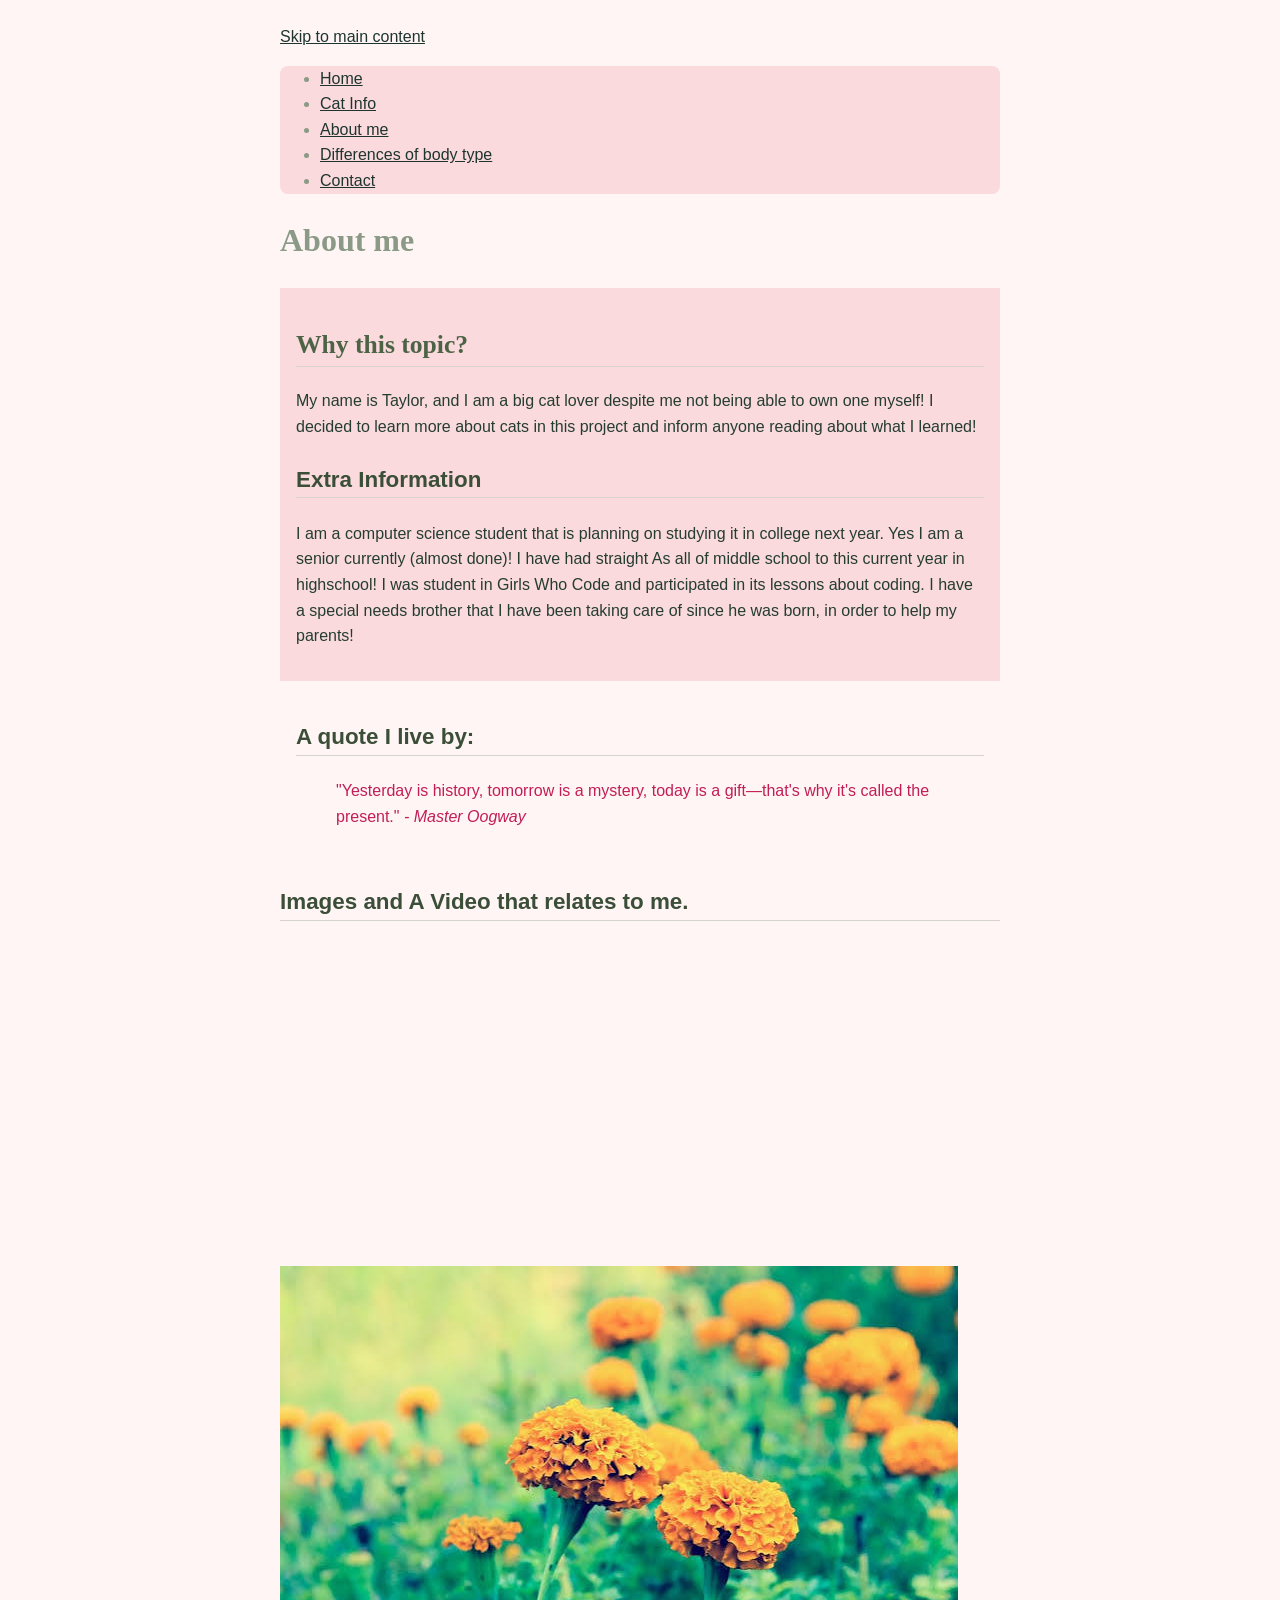
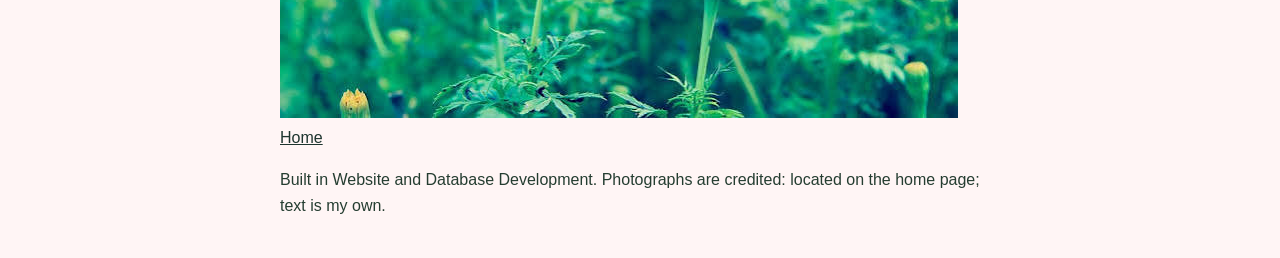
==== about.html @ 0e4df781 "U2 L01 - Build (Weeks)" ====
<!DOCTYPE html>
<html lang="en">

<head>
    <meta charset="UTF-8">
    <meta name="viewport" content="width=device-width, inital-scale=1.0">
    <meta name="description" content="Information about me, the creator.">
    <title>About me</title>
    <link rel="icon" href="images/favicon.png">
    <link rel="stylesheet" href="style.css">

</head>


<body>

    <a class="skip-link" href="#why">Skip to main content</a>
    <header>
        <section class="navLinks">
            <nav>
                <ul>
                    <li><a href="index.html">Home</a></li>
                    <li><a href="catsInfo.html">Cat Info</a></li>
                    <li><a href="about.html">About me</a></li>
                    <li><a href="body-type.html">Differences of body type</a></li>
                    <li><a href="contact.html">Contact</a></li>
                </ul>
            </nav>
        </section>
        <h1>About me</h1>
    </header>
    <main>


        <section id="mainInfo">
            <h2>Why this topic?</h2>
            <p>My name is Taylor, and I am a big cat lover despite me not being able to own one myself! I decided to
                learn
                more
                about cats in this project and inform anyone reading about what I learned!</p>

            <h3>Extra Information</h3>
            <p>I am a computer science student that is planning on studying it in college next year. Yes I am a senior
                currently
                (almost done)! I have had straight As all of middle school to this current year in highschool! I was
                student
                in
                Girls Who Code and participated in its lessons about coding. I have a special needs brother that I have
                been
                taking care of since he was born, in order to help my parents!</p>
        </section>

        <section id="quote">

            <h3>A quote I live by:</h3>
            <blockquote>
                "Yesterday is history, tomorrow is a mystery, today is a gift—that's why it's called the present."
                <cite>- Master Oogway</cite>
            </blockquote>

        </section>


        <section id="images">
            <h3>Images and A Video that relates to me.</h3>
            <iframe width="560" height="315"
                src="https://www.youtube.com/embed/IXh0sD2qWAU?si=nwXRdmLGziB3af51&amp;start=1"
                title="YouTube video player" frameborder="0"
                allow="accelerometer; autoplay; clipboard-write; encrypted-media; gyroscope; picture-in-picture; web-share"
                referrerpolicy="strict-origin-when-cross-origin" allowfullscreen></iframe>
            <img src="images/a-bunch-of-yellow-flowers-in-a-field.jpg" alt="A bunch of yellow flowers in a field.">
            <br>
        </section>
        <a href="index.html">Home</a>

    </main>
    <footer>

        <p>Built in Website and Database Development. Photographs are credited: located on the home page; text is my
            own.
        </p>


    </footer>

</body>

</html>
---- style.css ----
/* ============================================================
   U2 L1 — the first stylesheet.
   ONE file. Every page links to it. Change a rule here and all
   four pages change at once — that is the whole argument for an
   EXTERNAL stylesheet over writing style="" on every element.
   ============================================================ */

/* --- element selector: every <body> on the site --- */

body {
    font-family: Quicksand, "Nunito", "Segoe UI", sans-serif;
    line-height: 1.6;
    color: #253D31;
    background-color: #FFF5F5;
    margin: 0 auto;
    max-width: 45rem;
    padding: 1.5rem;

}

h1 {
    font-size: 2rem;
    color: #8A9A86;
    font-family: "Cormorant Garamond", Garamond, "Times New Roman", serif;
    line-height: 1.6;

}

h2 {
    font-size: 1.6rem;
    color: #4D6346;
    border-bottom: 1px solid #d6d3cc;
    font-family: "Cormorant Garamond", Garamond, "Times New Roman", serif;
    line-height: 1.6;

}

h3 {
    font-size: 1.4rem;
    color: #3B4E38;
    border-bottom: 1px solid #d6d3cc;
    line-height: 1.6;
    font-family: Quicksand, "Nunito", "Segoe UI", sans-serif;

}

/* --- CLASS selector. The dot means "any element with class=intro".
       We put class="intro" on that div back in L8, for exactly this. --- */
.intro {
    background-color: #F0C2C9;
    padding: 1rem;

}

/* --- another class, already on the page since L8 --- */
.warning {
    color: #b3261e;
    font-weight: bold;
}

.navLinks {
    background-color: #FADADD;
    color: #8A9A86;
    border-radius: 8px;

}

.listTitle {
    color: #964B61;
}

#mainInfo {

    background-color: #FADADD;
    padding: 1rem;

}

#tableInfo {
    background-color: #F0C2C9;
    padding: 1rem;

}

#quote {
    padding: 1rem;
    color: #C21E56;
}

#contentList {
    padding: 1rem;
    color: #D0527A;
}

a {
    color: #1E352F;
}

dt {
    color: #A3485E;
    font-weight: bold;
}
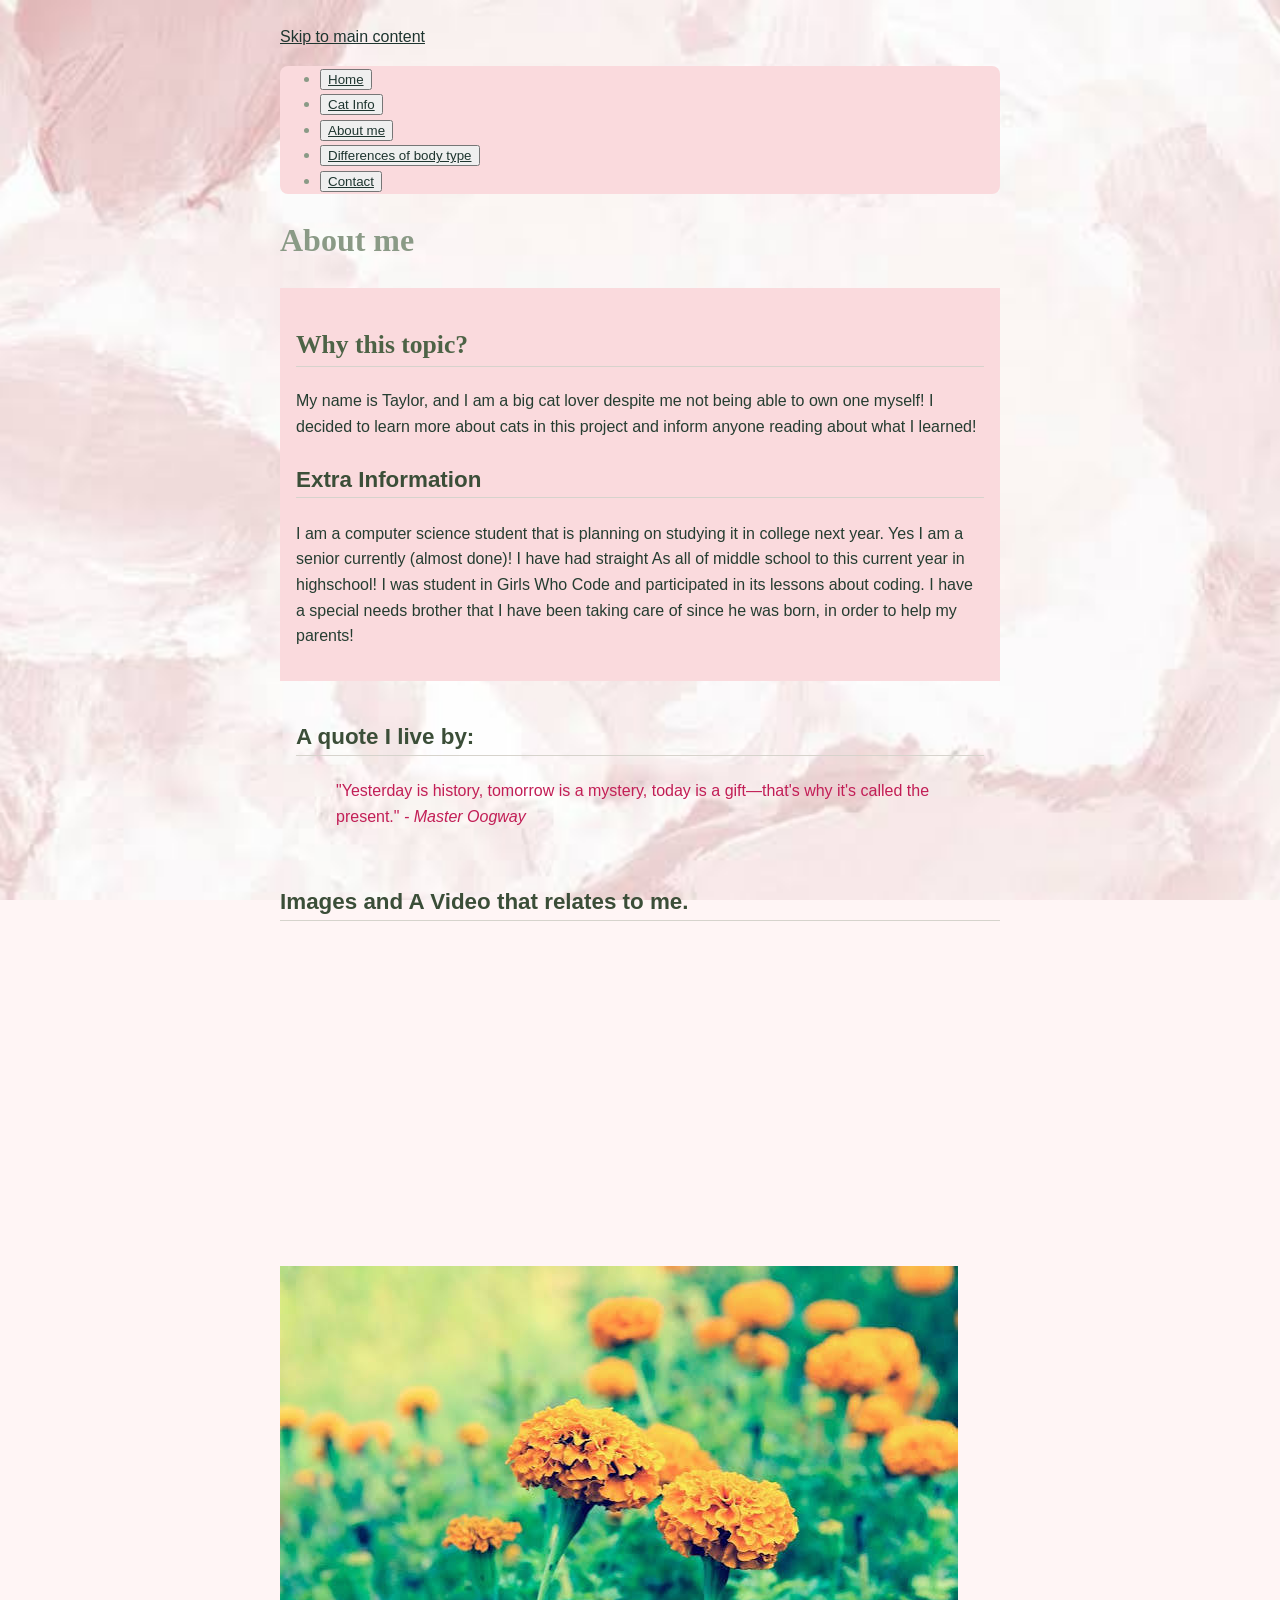
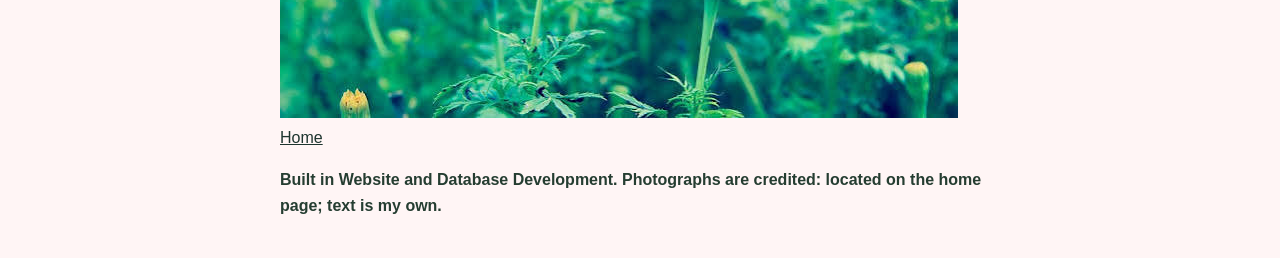
==== commit 4ede0c9e: "U2 L02 Weeks" ====
--- a/about.html
+++ b/about.html
@@ -19,11 +19,12 @@
         <section class="navLinks">
             <nav>
                 <ul>
-                    <li><a href="index.html">Home</a></li>
-                    <li><a href="catsInfo.html">Cat Info</a></li>
-                    <li><a href="about.html">About me</a></li>
-                    <li><a href="body-type.html">Differences of body type</a></li>
-                    <li><a href="contact.html">Contact</a></li>
+                   <li><button type="index"><a href="index.html">Home</a></button></li>
+                    <li><button type="catInfo"><a href="catsInfo.html">Cat Info</a></button></li>
+                    <li><button type="aboutMe"><a href="about.html">About me</a></button></li>
+                    <li><button type="difBody"><a href="body-type.html">Differences of body type</a></button></li>
+                    <li><button type="contact"><a href="contact.html">Contact</a></button></li>
+                    
                 </ul>
             </nav>
         </section>
--- a/style.css
+++ b/style.css
@@ -7,11 +7,21 @@
 
 /* --- element selector: every <body> on the site --- */
 
+
+/* Palette */
+:root{
+    --dark: #F0C2C9; /* intros + extra info like tables*/
+    --light: #FADADD; /* main sections, nav links, credits */
+    --background: #FFF5F5; 
+
+
+}
+
 body {
     font-family: Quicksand, "Nunito", "Segoe UI", sans-serif;
     line-height: 1.6;
     color: #253D31;
-    background-color: #FFF5F5;
+    background-color: var(--background);
     margin: 0 auto;
     max-width: 45rem;
     padding: 1.5rem;
@@ -47,7 +57,7 @@
 /* --- CLASS selector. The dot means "any element with class=intro".
        We put class="intro" on that div back in L8, for exactly this. --- */
 .intro {
-    background-color: #F0C2C9;
+    background-color: var(--dark);
     padding: 1rem;
 
 }
@@ -59,7 +69,7 @@
 }
 
 .navLinks {
-    background-color: #FADADD;
+    background-color: var(--light);
     color: #8A9A86;
     border-radius: 8px;
 
@@ -71,15 +81,18 @@
 
 #mainInfo {
 
-    background-color: #FADADD;
+    background-color: var(--light);
     padding: 1rem;
 
 }
 
 #tableInfo {
-    background-color: #F0C2C9;
+    background-color: var(--dark);
     padding: 1rem;
 
+}
+#credits{
+background-color: var(--light);
 }
 
 #quote {
@@ -99,4 +112,17 @@
 dt {
     color: #A3485E;
     font-weight: bold;
+}
+
+body {
+    background-color : var(--background);
+    background-image: url(images/pink\ white.jpg);
+    background-repeat: no-repeat;
+    background-position: center top;
+    background-size: cover;
+    background-attachment:fixed;
+}
+
+footer {
+    font-weight: bolder;
 }
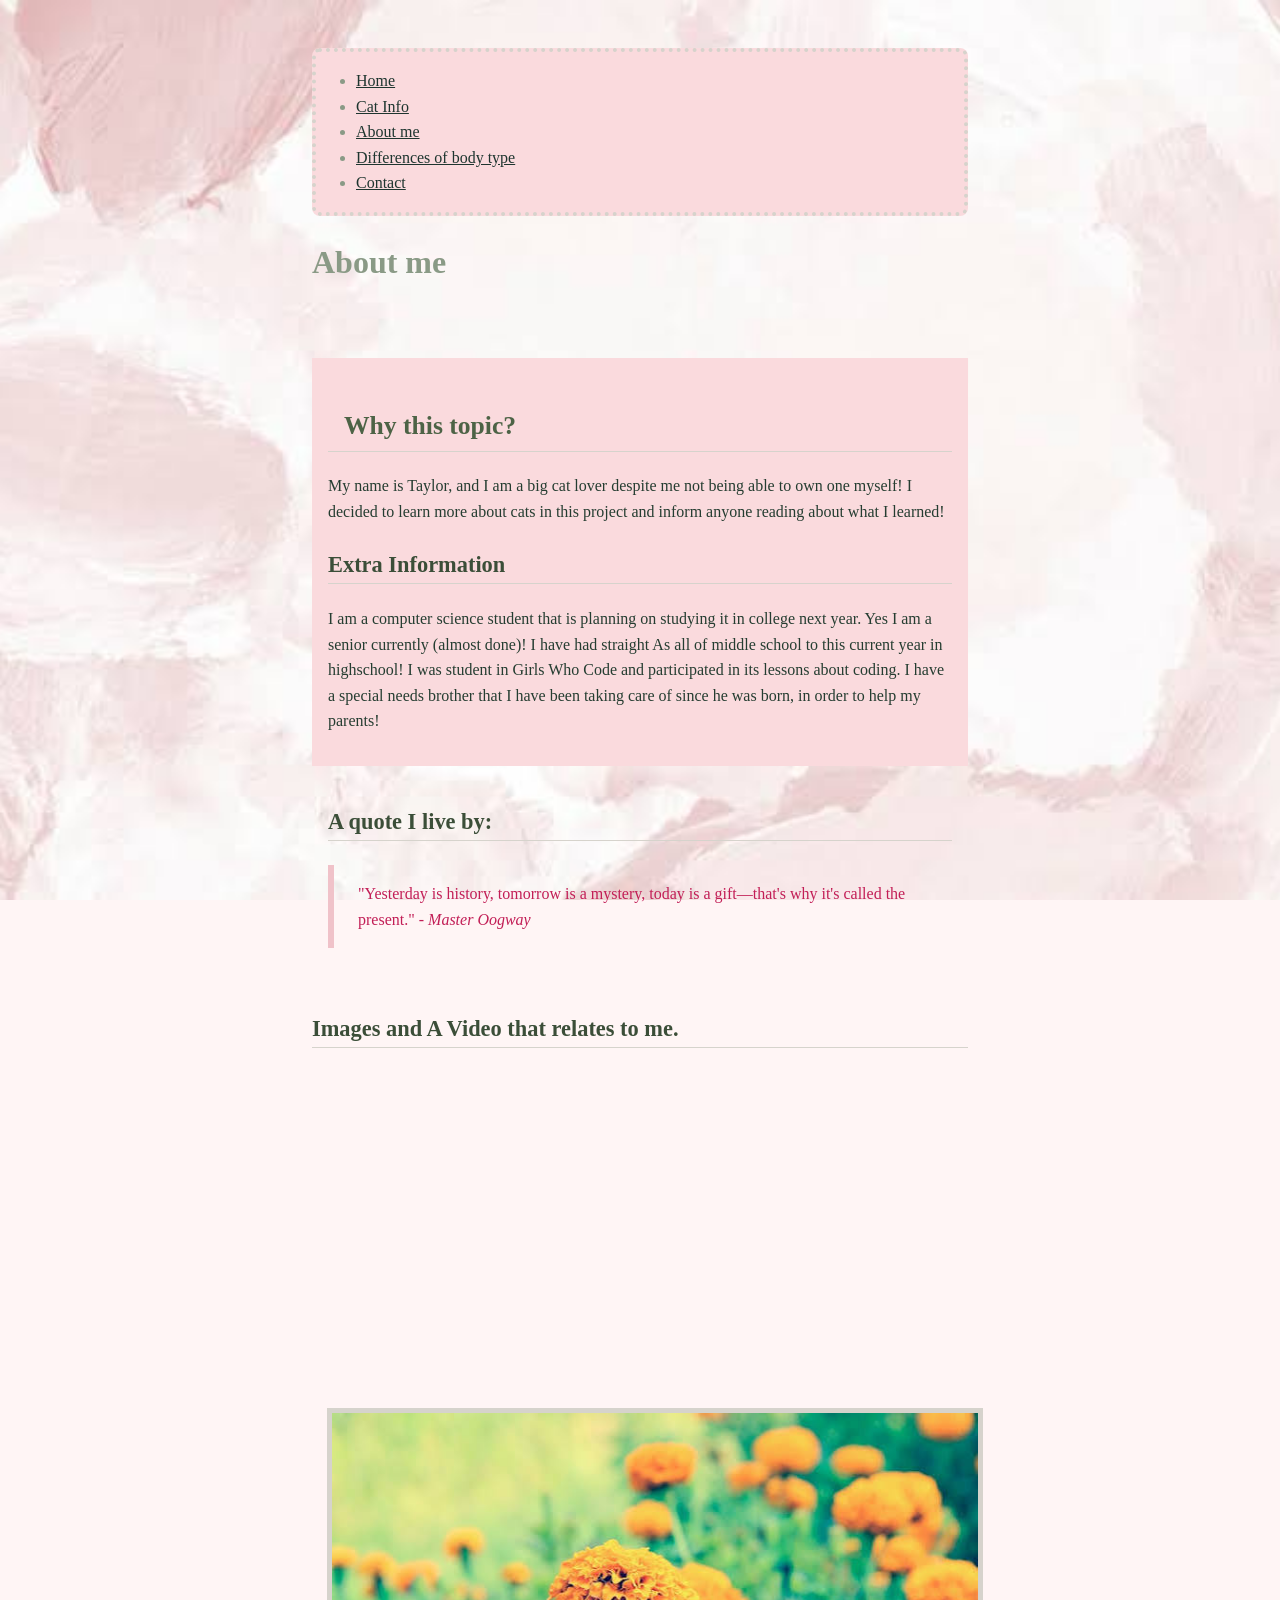
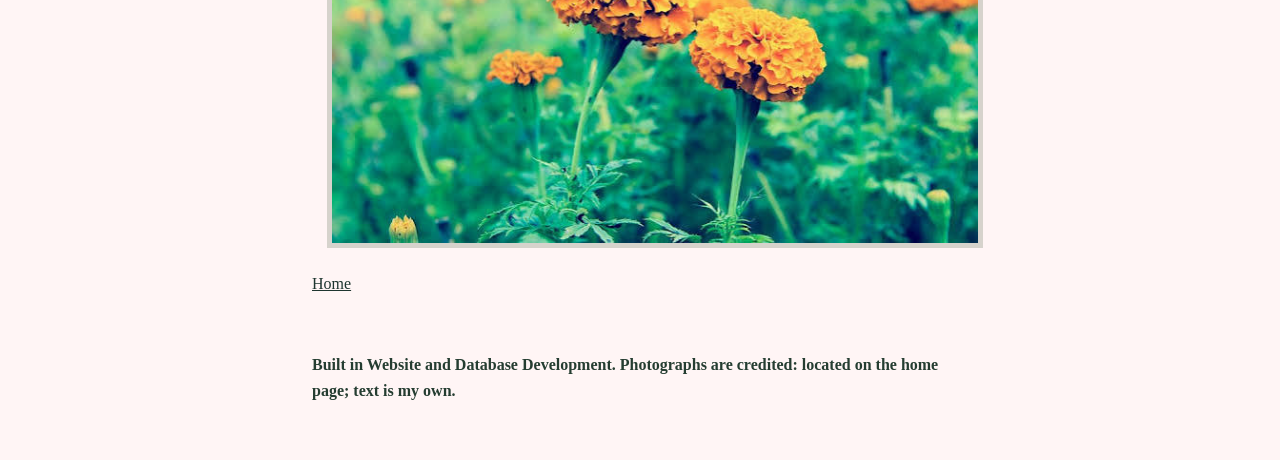
==== commit 1ab078d8: "Site_P1_CP2_WeeksF" ====
--- a/about.html
+++ b/about.html
@@ -14,16 +14,18 @@
 
 <body>
 
-    <a class="skip-link" href="#why">Skip to main content</a>
+    
     <header>
+        <a class="skip-link" href="#why">Skip to main content</a> 
+
         <section class="navLinks">
             <nav>
                 <ul>
-                   <li><button type="index"><a href="index.html">Home</a></button></li>
-                    <li><button type="catInfo"><a href="catsInfo.html">Cat Info</a></button></li>
-                    <li><button type="aboutMe"><a href="about.html">About me</a></button></li>
-                    <li><button type="difBody"><a href="body-type.html">Differences of body type</a></button></li>
-                    <li><button type="contact"><a href="contact.html">Contact</a></button></li>
+                   <li><a href="index.html">Home</a></li>
+                    <li><a href="catsInfo.html">Cat Info</a></li>
+                    <li><a href="about.html">About me</a></li>
+                    <li><a href="body-type.html">Differences of body type</a></li>
+                    <li><a href="contact.html">Contact</a></li>
                     
                 </ul>
             </nav>
--- a/style.css
+++ b/style.css
@@ -6,21 +6,56 @@
    ============================================================ */
 
 /* --- element selector: every <body> on the site --- */
-
+* {
+    box-sizing: border-box;
+}
 
 /* Palette */
-:root{
-    --dark: #F0C2C9; /* intros + extra info like tables*/
-    --light: #FADADD; /* main sections, nav links, credits */
-    --background: #FFF5F5; 
-
-
+:root {
+    --dark: #F0C2C9;
+    /* intros + extra info like tables*/
+    --light: #FADADD;
+    /* main sections, nav links, credits */
+    --background: #FFF5F5;
+
+    --line: #d6d3cc;
+
+    --text: #253D31;
+
+    --bigTop: #8A9A86;
+    /* main topic headings*/
+
+    --medTop: #4D6346;
+    /* Sub topics headings */
+
+    --litTop: #3B4E38;
+    /* topics inside of sub topics or unrelated information */
+
+    --link: #1E352F;
+
+    --def: #A3485E;
+    /* used for definition titles */
+
+    --warning: #b3261e;
+    /* used only for warnings */
+
+    --navLink: #8A9A86;
+    /* used for text in the navlink section*/
+
+    --topList: #964B61;
+    /* used for list titles */
+
+    --quotes: #C21E56;
+    /* used for quotes */
+
+    --content: #D0527A;
+    /* used in content lists */
 }
 
 body {
-    font-family: Quicksand, "Nunito", "Segoe UI", sans-serif;
-    line-height: 1.6;
-    color: #253D31;
+    font-family: "Cormorant Garamond", Garamond, "Times New Roman", serif;
+    line-height: 1.6;
+    color: var(--text);
     background-color: var(--background);
     margin: 0 auto;
     max-width: 45rem;
@@ -30,99 +65,181 @@
 
 h1 {
     font-size: 2rem;
-    color: #8A9A86;
-    font-family: "Cormorant Garamond", Garamond, "Times New Roman", serif;
+    color: var(--bigTop);
+    font-family: "Parisienne", "Great Vibes", cursive;
     line-height: 1.6;
 
 }
 
 h2 {
     font-size: 1.6rem;
-    color: #4D6346;
-    border-bottom: 1px solid #d6d3cc;
-    font-family: "Cormorant Garamond", Garamond, "Times New Roman", serif;
-    line-height: 1.6;
+    color: var(--medTop);
+    font-family: "Parisienne", "Great Vibes", cursive;
+    line-height: 1.6;
+    border-bottom: 1px solid var(--line);
+    /* under every heading*/
+    margin-top: 2rem;
+    padding-left: 1rem;
+    padding-bottom: .25rem;
 
 }
 
 h3 {
     font-size: 1.4rem;
-    color: #3B4E38;
-    border-bottom: 1px solid #d6d3cc;
-    line-height: 1.6;
-    font-family: Quicksand, "Nunito", "Segoe UI", sans-serif;
-
-}
-
-/* --- CLASS selector. The dot means "any element with class=intro".
-       We put class="intro" on that div back in L8, for exactly this. --- */
-.intro {
-    background-color: var(--dark);
-    padding: 1rem;
-
-}
-
-/* --- another class, already on the page since L8 --- */
-.warning {
-    color: #b3261e;
+    color: var(--litTop);
+    border-bottom: 1px solid var(--line);
+    line-height: 1.6;
+    font-family: "Parisienne", "Great Vibes", cursive;
+
+}
+
+a {
+    color: var(--link);
+}
+
+dt {
+    color: var(--def);
     font-weight: bold;
 }
 
-.navLinks {
-    background-color: var(--light);
-    color: #8A9A86;
-    border-radius: 8px;
-
-}
-
-.listTitle {
-    color: #964B61;
-}
-
-#mainInfo {
-
-    background-color: var(--light);
-    padding: 1rem;
-
-}
-
-#tableInfo {
-    background-color: var(--dark);
-    padding: 1rem;
-
-}
-#credits{
-background-color: var(--light);
-}
-
-#quote {
-    padding: 1rem;
-    color: #C21E56;
-}
-
-#contentList {
-    padding: 1rem;
-    color: #D0527A;
-}
-
-a {
-    color: #1E352F;
-}
-
-dt {
-    color: #A3485E;
-    font-weight: bold;
-}
+
 
 body {
-    background-color : var(--background);
+    background-color: var(--background);
     background-image: url(images/pink\ white.jpg);
     background-repeat: no-repeat;
     background-position: center top;
     background-size: cover;
-    background-attachment:fixed;
+    background-attachment: fixed;
+    margin: 0 auto; /* centering! */
+    padding: 1.5rem;
+    max-width: 48rem;
+
 }
 
 footer {
     font-weight: bolder;
-}+    padding: 1rem 2rem;
+}
+
+main {
+    padding: 1.5rem 2rem;
+}
+
+header {
+
+    padding: 1.5rem 2rem;
+}
+
+blockquote {
+    border-left: 6px solid var(--dark);
+    /* one side only */
+    margin: 1.5rem 0;
+    padding: 1rem 1.5rem;
+}
+
+img {
+    border: 5px solid var(--line);
+    margin: 15px;
+    max-width: 100%;
+    height: auto; 
+}
+
+iframe {
+    max-width: 100%;
+}
+
+/* --- OUTLINE is where Tab is. It draws outside the box and takes no
+       space. Never remove it without replacing it with something visible. --- */
+a:focus,
+button:focus,
+input:focus,
+select:focus,
+textarea:focus {
+    outline: 3px solid var(--navLink);
+    outline-offset: 2px;
+}
+
+/* --- CLASS selector. The dot means "any element with class=intro".
+       We put class="intro" on that div back in L8, for exactly this. --- */
+
+/* --- the skip link, now that Tab means something. It sits off-screen
+       until a keyboard user tabs to it, then appears at the top of the
+       page. Nothing else on the site is positioned. --- */
+
+.skip-link {
+    position: absolute;
+    top: 1rem;
+    left: -9999px;
+    background-color: var(--dark);
+    color: var(--text);
+    padding: .5rem 1rem;
+}
+
+.skip-link:focus {
+    left: 1rem;
+}
+
+
+.intro {
+    background-color: var(--dark);
+    padding: 1rem;
+    border: 1px solid var(--line);
+    /* width style color */
+
+
+}
+
+.contents{
+   padding: 40px 20px; 
+   max-width: 22rem;
+   border: 2cap dotted var(--line);
+   border-bottom: 1rem;
+   border-top: 1rem;
+   margin: 0 auto;
+  
+}
+
+/* --- another class, already on the page since L8 --- */
+.warning {
+    color: var(--warning);
+    font-weight: bold;
+}
+
+.navLinks {
+    background-color: var(--light);
+    color: var(--navLink);
+    border: 4px dotted var(--line);
+    border-radius: 8px;
+    margin: 0;
+    padding: 0;
+
+}
+
+.listTitle {
+    color: var(--topList);
+}
+
+#mainInfo {
+
+    background-color: var(--light);
+    padding: 1rem;
+
+}
+
+#tableInfo {
+    background-color: var(--dark);
+    padding: 1rem 2rem;
+    margin: 30px;
+
+}
+
+#credits {
+    background-color: var(--light);
+}
+
+#quote {
+    padding: 1rem;
+    color: var(--quotes);
+}
+
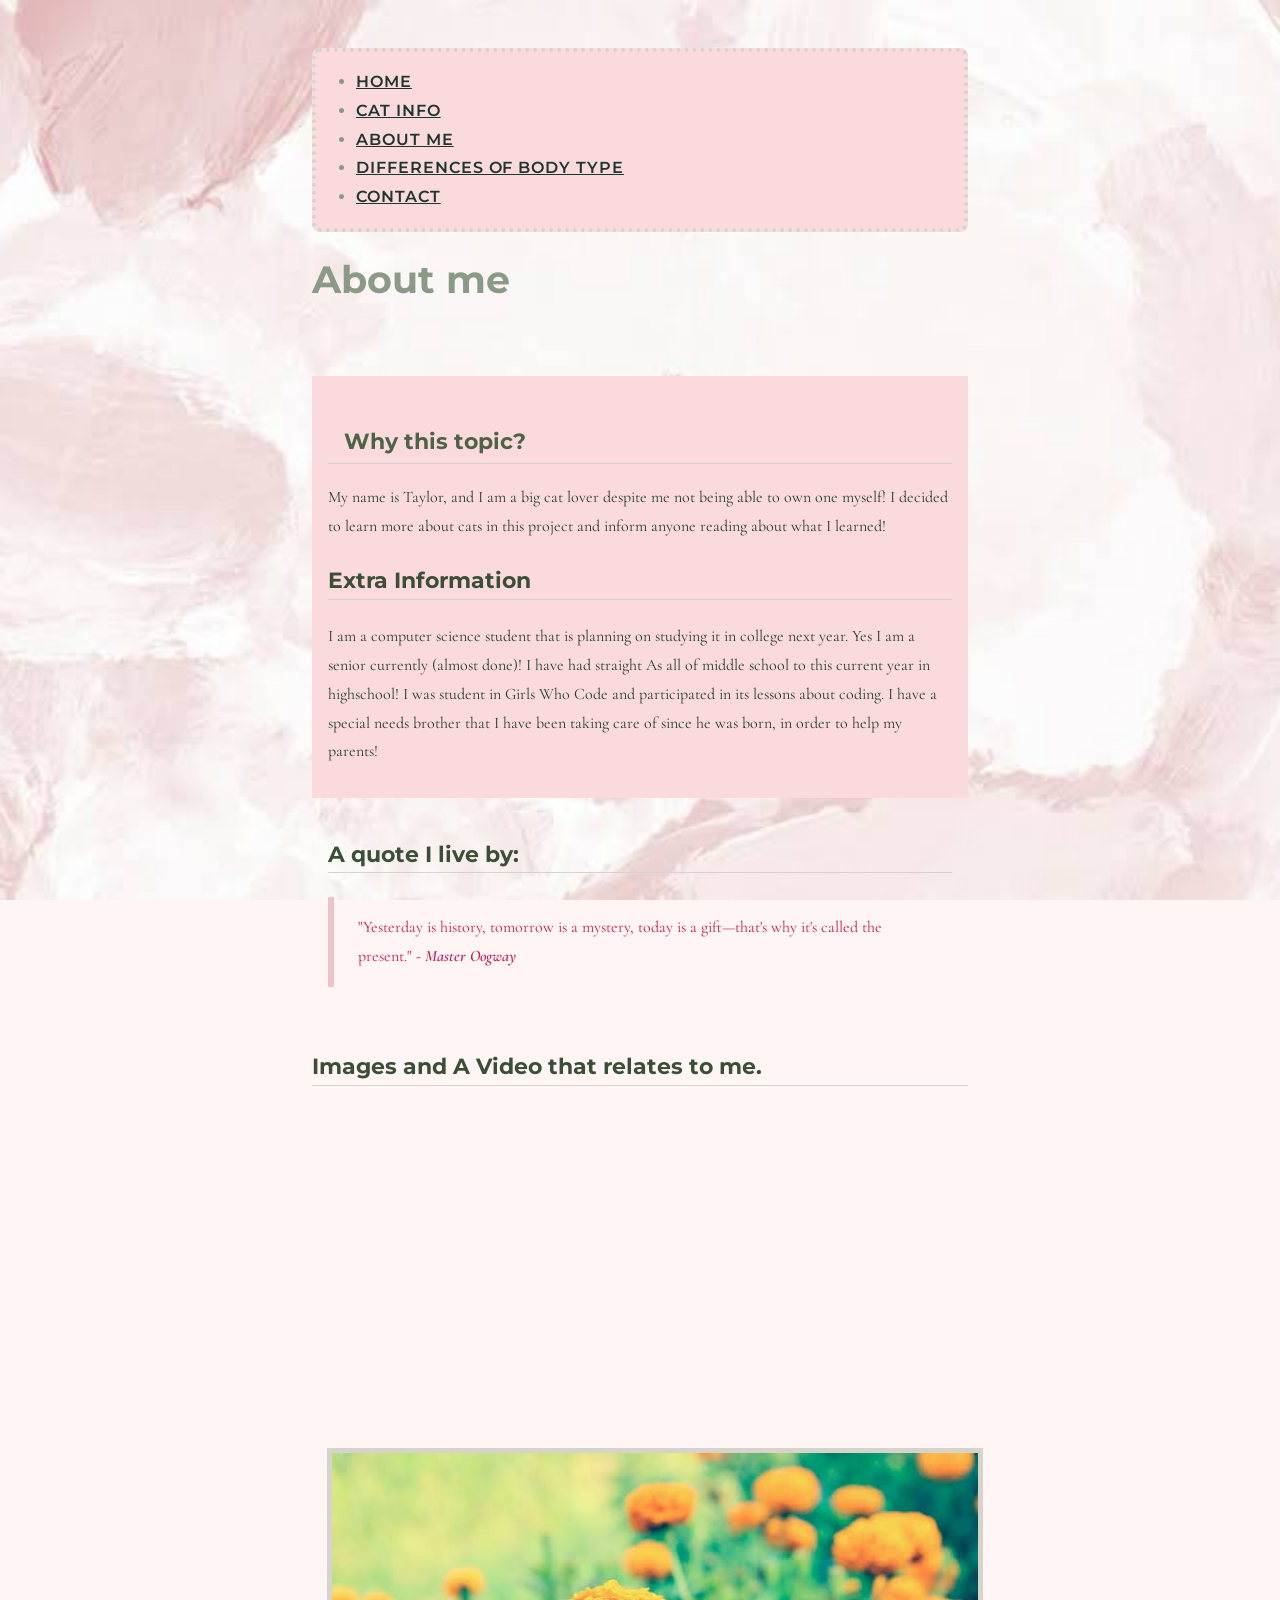
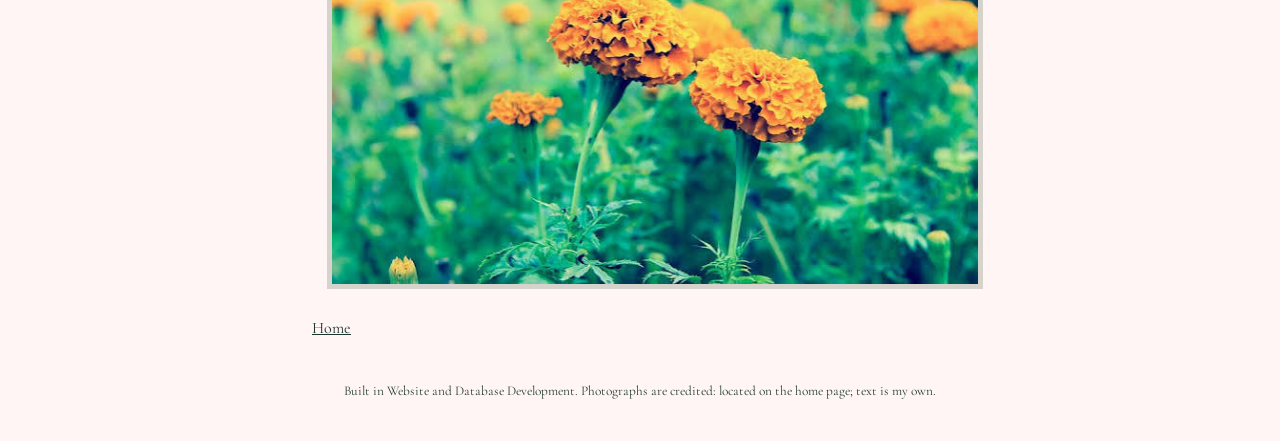
==== commit b002ae83: "U2 L05 - Build Weeks" ====
--- a/about.html
+++ b/about.html
@@ -6,7 +6,6 @@
     <meta name="viewport" content="width=device-width, inital-scale=1.0">
     <meta name="description" content="Information about me, the creator.">
     <title>About me</title>
-    <link rel="icon" href="images/favicon.png">
     <link rel="stylesheet" href="style.css">
 
 </head>
@@ -14,19 +13,19 @@
 
 <body>
 
-    
+
     <header>
-        <a class="skip-link" href="#why">Skip to main content</a> 
+        <a class="skip-link" href="#why">Skip to main content</a>
 
         <section class="navLinks">
             <nav>
                 <ul>
-                   <li><a href="index.html">Home</a></li>
+                    <li><a href="index.html">Home</a></li>
                     <li><a href="catsInfo.html">Cat Info</a></li>
                     <li><a href="about.html">About me</a></li>
                     <li><a href="body-type.html">Differences of body type</a></li>
                     <li><a href="contact.html">Contact</a></li>
-                    
+
                 </ul>
             </nav>
         </section>
--- a/style.css
+++ b/style.css
@@ -6,6 +6,9 @@
    ============================================================ */
 
 /* --- element selector: every <body> on the site --- */
+
+@import url('https://fonts.googleapis.com/css2?family=Cormorant+Garamond:ital,wght@0,300..700;1,300..700&family=Montserrat:ital,wght@0,100..900;1,100..900&display=swap');
+
 * {
     box-sizing: border-box;
 }
@@ -54,7 +57,7 @@
 
 body {
     font-family: "Cormorant Garamond", Garamond, "Times New Roman", serif;
-    line-height: 1.6;
+    line-height: 1.8;
     color: var(--text);
     background-color: var(--background);
     margin: 0 auto;
@@ -64,17 +67,18 @@
 }
 
 h1 {
-    font-size: 2rem;
+    font-size: 2.4rem;
     color: var(--bigTop);
-    font-family: "Parisienne", "Great Vibes", cursive;
-    line-height: 1.6;
-
+    font-family: "Montserrat", "Parisienne", "Great Vibes", cursive;
+    line-height: 1.15;
+    letter-spacing: -0.5;
 }
 
 h2 {
-    font-size: 1.6rem;
+    font-size: 1.4rem;
     color: var(--medTop);
-    font-family: "Parisienne", "Great Vibes", cursive;
+    font-family: "Montserrat", "Parisienne", "Great Vibes", cursive;
+
     line-height: 1.6;
     border-bottom: 1px solid var(--line);
     /* under every heading*/
@@ -89,7 +93,8 @@
     color: var(--litTop);
     border-bottom: 1px solid var(--line);
     line-height: 1.6;
-    font-family: "Parisienne", "Great Vibes", cursive;
+    font-family: "Montserrat", "Parisienne", "Great Vibes", cursive;
+
 
 }
 
@@ -111,15 +116,16 @@
     background-position: center top;
     background-size: cover;
     background-attachment: fixed;
-    margin: 0 auto; /* centering! */
+    margin: 0 auto;
+    /* centering! */
     padding: 1.5rem;
     max-width: 48rem;
 
 }
 
 footer {
-    font-weight: bolder;
-    padding: 1rem 2rem;
+    font-size:smaller;
+    text-align: center;
 }
 
 main {
@@ -138,11 +144,20 @@
     padding: 1rem 1.5rem;
 }
 
+cite {
+font-weight: 600;
+
+}
+
+caption{
+    text-align: left;
+    font-weight: bold;
+}
 img {
     border: 5px solid var(--line);
     margin: 15px;
     max-width: 100%;
-    height: auto; 
+    height: auto;
 }
 
 iframe {
@@ -190,14 +205,14 @@
 
 }
 
-.contents{
-   padding: 40px 20px; 
-   max-width: 22rem;
-   border: 2cap dotted var(--line);
-   border-bottom: 1rem;
-   border-top: 1rem;
-   margin: 0 auto;
-  
+.contents {
+    padding: 40px 20px;
+    max-width: 22rem;
+    border: 2cap dotted var(--line);
+    border-bottom: 1rem;
+    border-top: 1rem;
+    margin: 0 auto;
+
 }
 
 /* --- another class, already on the page since L8 --- */
@@ -213,6 +228,14 @@
     border-radius: 8px;
     margin: 0;
     padding: 0;
+    text-transform: uppercase;
+    letter-spacing: .06em;
+    font-weight: 600;
+    text-decoration: none;
+    font-family: "Montserrat", "Parisienne", "Great Vibes", cursive;
+
+
+
 
 }
 
@@ -241,5 +264,4 @@
 #quote {
     padding: 1rem;
     color: var(--quotes);
-}
-
+}
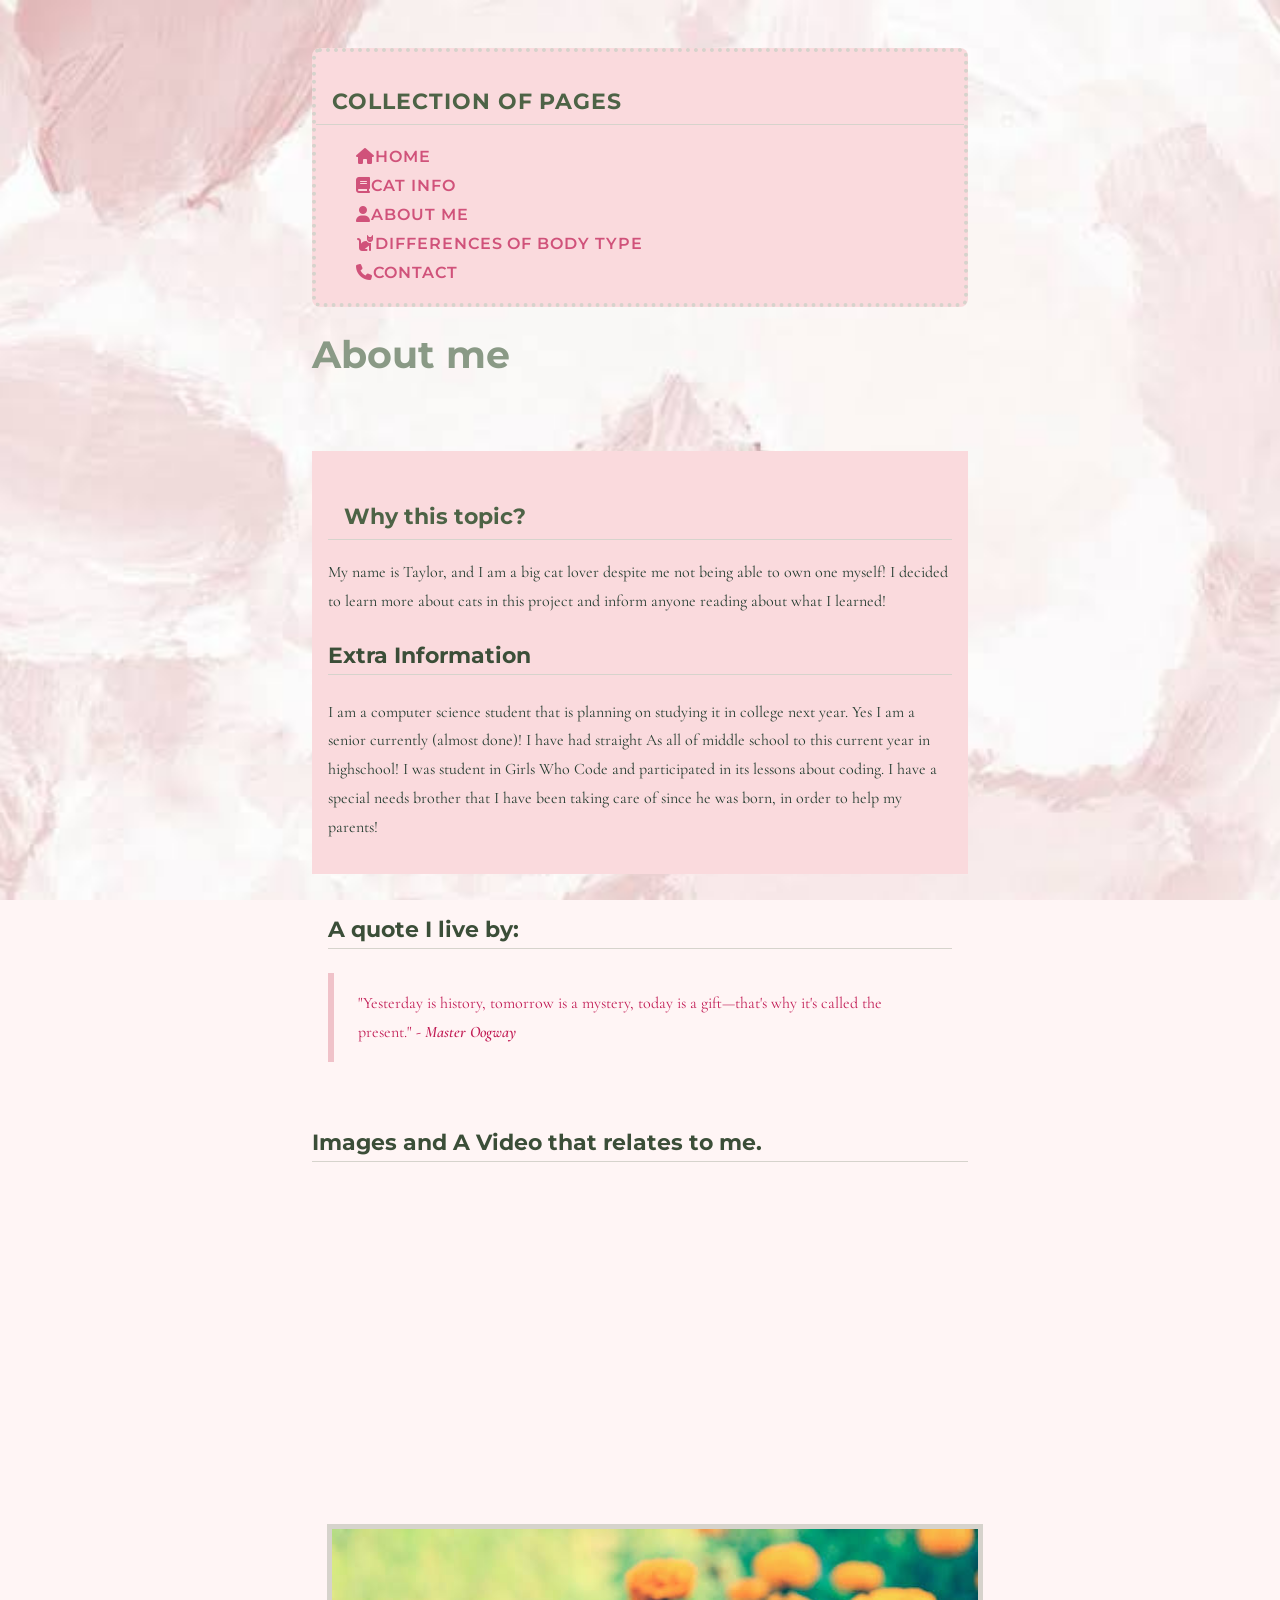
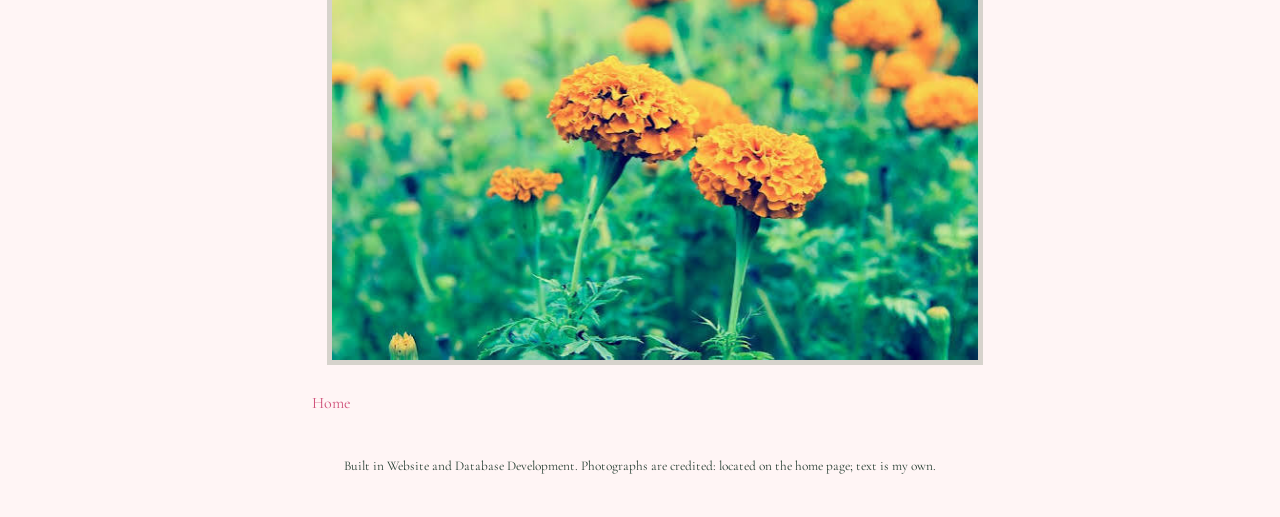
==== commit 76410445: "U2 L06 - Build Weeks" ====
--- a/about.html
+++ b/about.html
@@ -6,6 +6,7 @@
     <meta name="viewport" content="width=device-width, inital-scale=1.0">
     <meta name="description" content="Information about me, the creator.">
     <title>About me</title>
+    <link rel="stylesheet" href="https://cdnjs.cloudflare.com/ajax/libs/font-awesome/6.5.2/css/all.min.css">
     <link rel="stylesheet" href="style.css">
 
 </head>
@@ -18,13 +19,14 @@
         <a class="skip-link" href="#why">Skip to main content</a>
 
         <section class="navLinks">
+            <h2>Collection of pages</h2>
             <nav>
                 <ul>
-                    <li><a href="index.html">Home</a></li>
-                    <li><a href="catsInfo.html">Cat Info</a></li>
-                    <li><a href="about.html">About me</a></li>
-                    <li><a href="body-type.html">Differences of body type</a></li>
-                    <li><a href="contact.html">Contact</a></li>
+                  <li><a href="index.html"><span class="fa-solid fa-house" aria-hidden="true"></span>Home</a></li>
+                    <li><a href="catsInfo.html"><span class="fa-solid fa-book" aria-hidden="true"></span>Cat Info</a></li>
+                    <li><a href="about.html"><span class="fa-solid fa-user" aria-hidden="true"></span>About me</a></li>
+                    <li><a href="body-type.html"><span class="fa-solid fa-cat" aria-hidden="true"></span>Differences of body type</a></li>
+                    <li><a href="contact.html"><span class="fa-solid fa-phone" aria-hidden="true"></span>Contact</a></li>
 
                 </ul>
             </nav>
--- a/style.css
+++ b/style.css
@@ -124,7 +124,7 @@
 }
 
 footer {
-    font-size:smaller;
+    font-size: smaller;
     text-align: center;
 }
 
@@ -145,14 +145,15 @@
 }
 
 cite {
-font-weight: 600;
-
-}
-
-caption{
+    font-weight: 600;
+
+}
+
+caption {
     text-align: left;
     font-weight: bold;
 }
+
 img {
     border: 5px solid var(--line);
     margin: 15px;
@@ -174,6 +175,62 @@
     outline: 3px solid var(--navLink);
     outline-offset: 2px;
 }
+
+a:link {
+    color: var(--content);
+    text-decoration: none;
+}
+
+a:visited {
+    color: var(--content);
+}
+
+a:hover {
+    text-decoration: underline;
+}
+
+a:active {
+    color: var(--warning);
+}
+
+/* --- the header's links are white on green; their hover needs its own rule --- */
+header a:hover {
+    background-color: var(--light);
+    color: var(--dark);
+}
+
+/* --- LISTS: the property goes on the list, not the items --- */
+nav ul {
+    list-style-type: none;
+}
+
+ol {
+    list-style-type: decimal-leading-zero;
+}
+
+ul {
+    list-style-type: square;
+}
+
+.contents ul {
+    list-style-position: inside;
+}
+
+#credits ul {
+    list-style-type: none;
+    padding-left: 0;
+}
+
+/* no marker, no indent */
+dt {
+    font-weight: 700;
+}
+
+dd {
+    margin-left: 0;
+    margin-bottom: .75rem;
+}
+
 
 /* --- CLASS selector. The dot means "any element with class=intro".
        We put class="intro" on that div back in L8, for exactly this. --- */
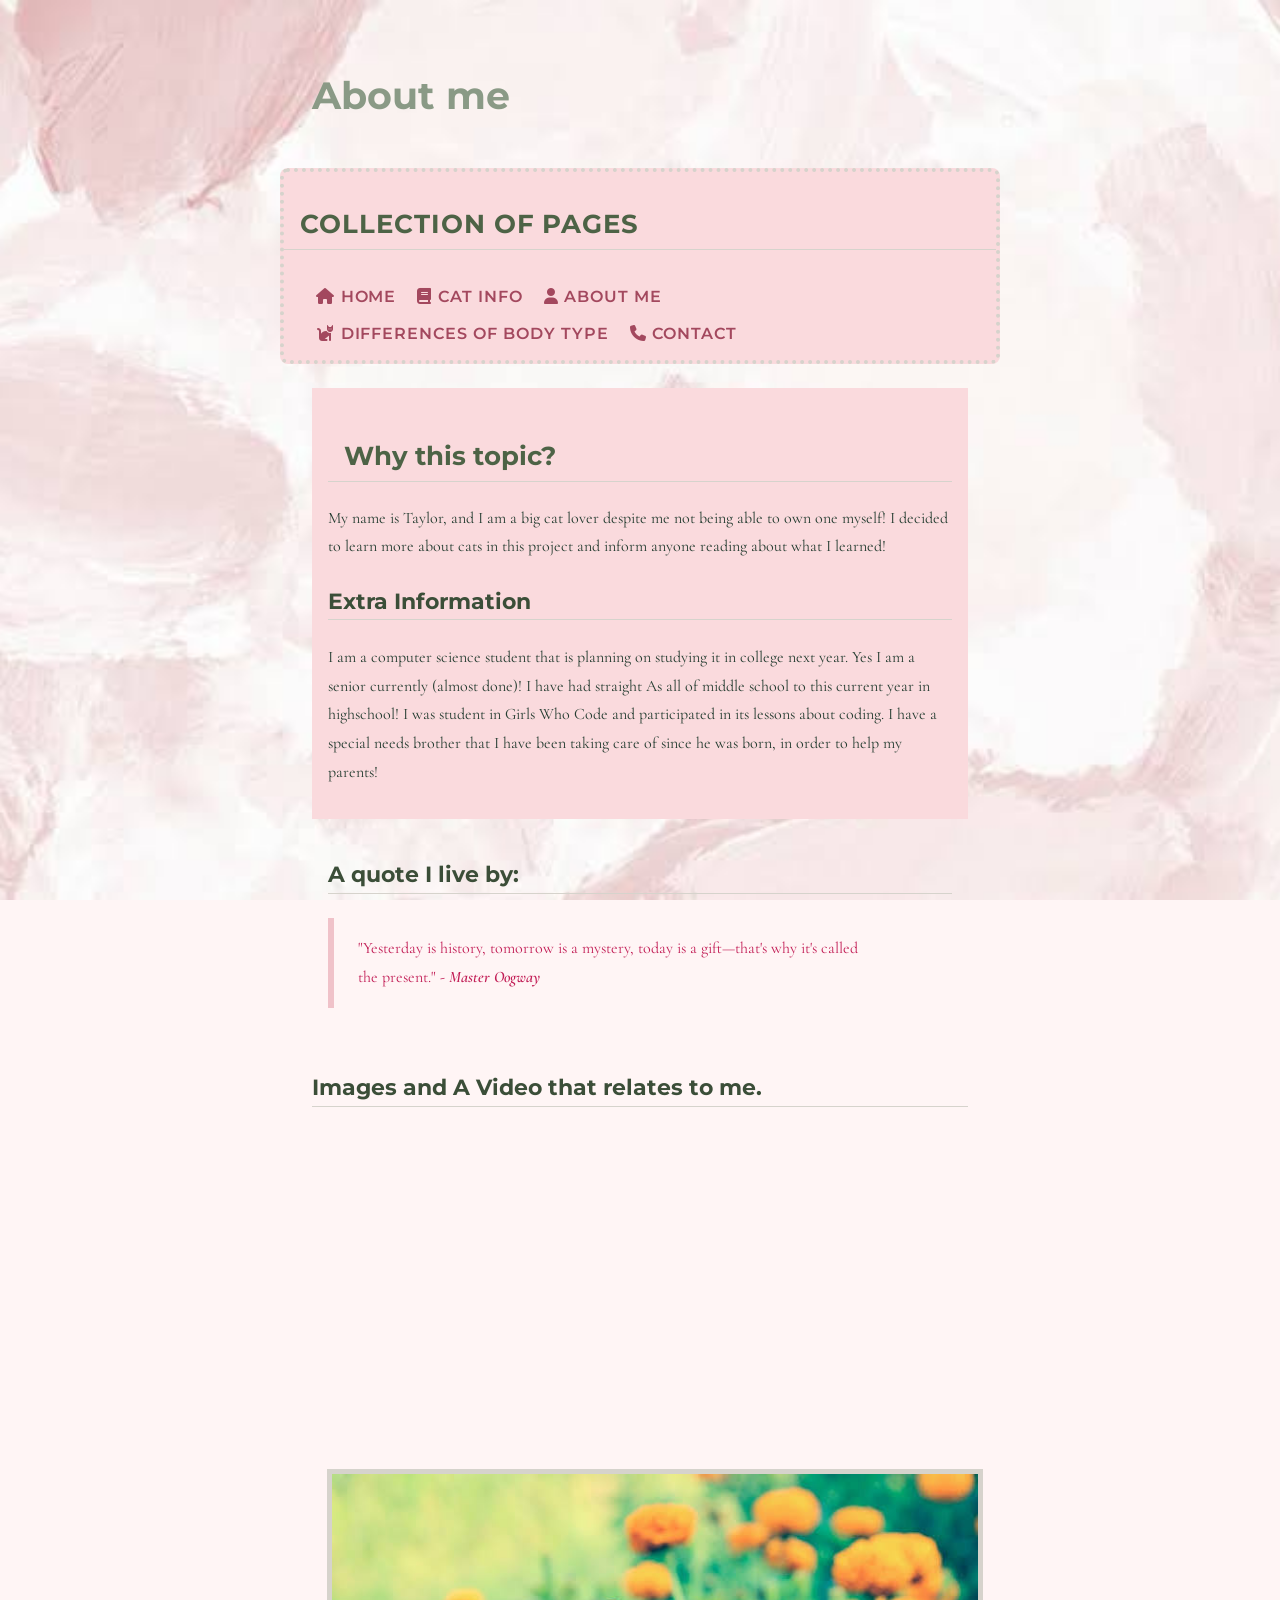
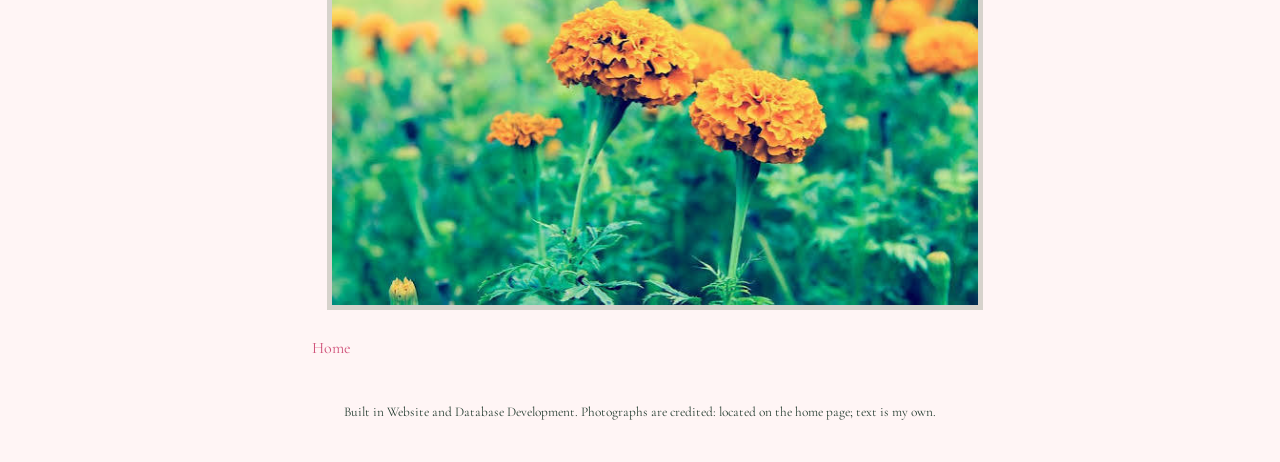
==== commit e0651102: "U2 L08 Weeks" ====
--- a/about.html
+++ b/about.html
@@ -18,21 +18,27 @@
     <header>
         <a class="skip-link" href="#why">Skip to main content</a>
 
-        <section class="navLinks">
+       
+        <h1>About me</h1>
+    </header>
+
+    <section class="navLinks">
             <h2>Collection of pages</h2>
             <nav>
                 <ul>
-                  <li><a href="index.html"><span class="fa-solid fa-house" aria-hidden="true"></span>Home</a></li>
+                     <li><a href="index.html"><span class="fa-solid fa-house" aria-hidden="true"></span>Home</a></li>
                     <li><a href="catsInfo.html"><span class="fa-solid fa-book" aria-hidden="true"></span>Cat Info</a></li>
                     <li><a href="about.html"><span class="fa-solid fa-user" aria-hidden="true"></span>About me</a></li>
                     <li><a href="body-type.html"><span class="fa-solid fa-cat" aria-hidden="true"></span>Differences of body type</a></li>
                     <li><a href="contact.html"><span class="fa-solid fa-phone" aria-hidden="true"></span>Contact</a></li>
 
+
+
                 </ul>
             </nav>
-        </section>
-        <h1>About me</h1>
-    </header>
+
+            </section>
+
     <main>
 
 
--- a/style.css
+++ b/style.css
@@ -75,7 +75,7 @@
 }
 
 h2 {
-    font-size: 1.4rem;
+    font-size: 1.6rem;
     color: var(--medTop);
     font-family: "Montserrat", "Parisienne", "Great Vibes", cursive;
 
@@ -200,9 +200,6 @@
 }
 
 /* --- LISTS: the property goes on the list, not the items --- */
-nav ul {
-    list-style-type: none;
-}
 
 ol {
     list-style-type: decimal-leading-zero;
@@ -230,6 +227,39 @@
     margin-left: 0;
     margin-bottom: .75rem;
 }
+
+/* makes the table readable */
+table {
+    border-collapse: collapse;
+    width: 100%;
+}
+
+th,
+td {
+
+    border: 1px solid var(--line);
+    padding: .5rem .75rem;
+    text-align: left;
+
+}
+
+th {
+    background-color: var(--light);
+}
+
+tbody tr:nth-child(even) {
+    background-color: rgba(20, 83, 45, 0.04);
+}
+
+tbody tr:hover {
+    background-color: rgba(122, 89, 1, 0.12);
+}
+
+caption {
+    caption-side: top;
+    padding: .5rem 0;
+}
+
 
 
 /* --- CLASS selector. The dot means "any element with class=intro".
@@ -321,4 +351,117 @@
 #quote {
     padding: 1rem;
     color: var(--quotes);
-}+}
+
+#random {
+    display: none;
+    /* leaves nothing */
+}
+
+/* --- max-width, one more time: the quote never gets wider than a
+       comfortable reading measure, whatever the page does. --- */
+blockquote {
+  max-width: 36rem;
+}
+
+/* ============================================================
+   Position, z-index, overflow — and NESTING.
+
+   From today, a rule that belongs to one part of the page is written
+   INSIDE that part's rule:
+
+       nav { a { } }          is the same as     nav a { }
+       a { &:hover { } }      is the same as     a:hover { }
+
+   & means "the thing I am inside". Every browser has understood this
+   since 2024. The nav rules from L3, L5, L6 and L7 are gathered here
+   and the originals are gone: reload, and nothing changed. Then the
+   nav moved out of the header in the HTML and got a bar of its own.
+   ============================================================ */
+
+/* --- POSITION: sticky is in the flow until you scroll past it, then it
+       pins to the edge you name. top: 0 is the edge. z-index decides what
+       sits on top when two positioned things overlap: the caption below is
+       positioned too, and later in the file, so without this it would draw
+       over the nav as it scrolled past. --- */
+
+
+nav {
+    position: sticky;
+    top: 0;
+    z-index: 10;
+    padding: .5rem 2rem;
+
+    ul {
+        margin: 0;
+        padding: 0;
+        list-style-type: none;
+    }
+
+    li {
+        display: inline-block;
+        padding: .25rem 0;
+        margin-right: 1rem;
+
+    }
+
+    a {
+        text-transform: uppercase;
+        letter-spacing: .06em;
+        font-weight: 600;
+        text-decoration: none;
+
+        &:link,
+        &:visited{
+            color:#A3485E;
+
+        }
+
+        &:hover{
+            background-color: var(--light);
+            color: var(--dark);
+        }
+    }
+
+    span { 
+        margin-right: .35rem;
+    }
+}
+
+/* --- RELATIVE + ABSOLUTE: the caption sits ON the photo.
+       position: relative on the figure changes nothing you can see. It
+       makes the figure the box the caption measures from; take it away
+       and the caption measures from the page instead. The white frame
+       moves from the img to the figure, so the caption sits inside it. --- */
+
+hero {
+  position: relative;
+  margin: 1rem 0 0;
+  border: 4px solid #ffffff;
+
+  img {
+    display: block;                      /* an inline img leaves a text-line gap under it */
+    width: 100%;
+    border: 0;
+  }
+
+  figcaption {
+    position: absolute;                  /* out of the flow; measured from .hero */
+    left: 0;
+    right: 0;
+    bottom: 0;
+    padding: .5rem 1rem;
+    background-color: rgba(20, 83, 45, 0.75);
+    color: #ffffff;
+    font-size: .85rem;
+  }
+}
+
+/* --- OVERFLOW: a table that is wider than the window scrolls inside this
+       box instead of pushing the whole page wider. visible is the default
+       (it spills), hidden clips it, scroll always shows bars, auto shows
+       them only when needed. --- */
+
+       .table-wrap {
+        overflow-x: auto;
+       }
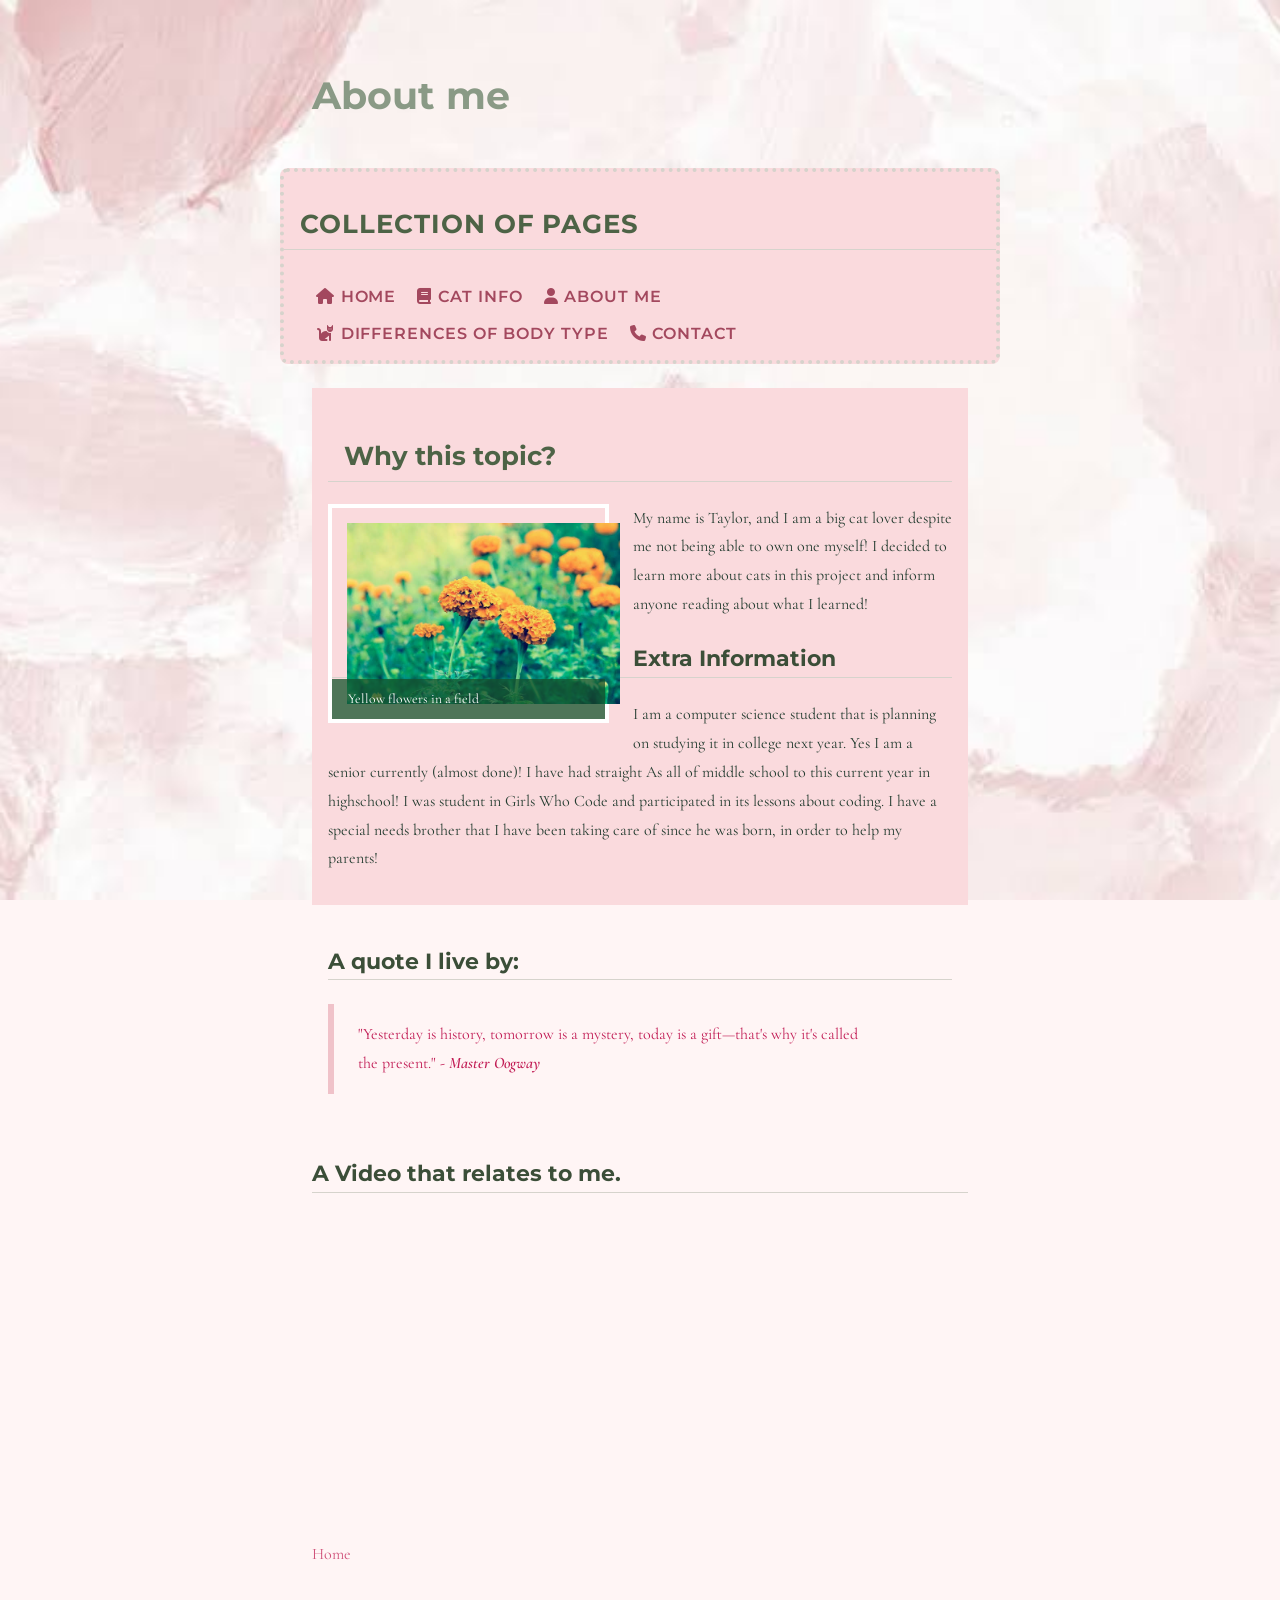
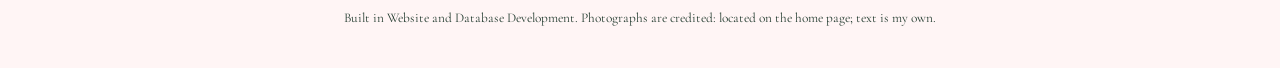
==== commit 3ff52f8b: "Site_U2L9_Weeks" ====
--- a/about.html
+++ b/about.html
@@ -18,36 +18,43 @@
     <header>
         <a class="skip-link" href="#why">Skip to main content</a>
 
-       
+
         <h1>About me</h1>
     </header>
 
     <section class="navLinks">
-            <h2>Collection of pages</h2>
-            <nav>
-                <ul>
-                     <li><a href="index.html"><span class="fa-solid fa-house" aria-hidden="true"></span>Home</a></li>
-                    <li><a href="catsInfo.html"><span class="fa-solid fa-book" aria-hidden="true"></span>Cat Info</a></li>
-                    <li><a href="about.html"><span class="fa-solid fa-user" aria-hidden="true"></span>About me</a></li>
-                    <li><a href="body-type.html"><span class="fa-solid fa-cat" aria-hidden="true"></span>Differences of body type</a></li>
-                    <li><a href="contact.html"><span class="fa-solid fa-phone" aria-hidden="true"></span>Contact</a></li>
+        <h2>Collection of pages</h2>
+        <nav>
+            <ul>
+                <li><a href="index.html"><span class="fa-solid fa-house" aria-hidden="true"></span>Home</a></li>
+                <li><a href="catsInfo.html"><span class="fa-solid fa-book" aria-hidden="true"></span>Cat Info</a></li>
+                <li><a href="about.html"><span class="fa-solid fa-user" aria-hidden="true"></span>About me</a></li>
+                <li><a href="body-type.html"><span class="fa-solid fa-cat" aria-hidden="true"></span>Differences of body
+                        type</a></li>
+                <li><a href="contact.html"><span class="fa-solid fa-phone" aria-hidden="true"></span>Contact</a></li>
 
 
 
-                </ul>
-            </nav>
+            </ul>
+        </nav>
 
-            </section>
+    </section>
 
     <main>
 
 
-        <section id="mainInfo">
+        <section id="who">
             <h2>Why this topic?</h2>
+
+            <figure class="hero">
+                <img src="images/a-bunch-of-yellow-flowers-in-a-field.jpg" alt="A bunch of yellow flowers in a field.">
+                <figcaption>Yellow flowers in a field</figcaption>
+            </figure>
             <p>My name is Taylor, and I am a big cat lover despite me not being able to own one myself! I decided to
                 learn
                 more
-                about cats in this project and inform anyone reading about what I learned!</p>
+                about cats in this project and inform anyone reading about what I learned!
+            </p>
 
             <h3>Extra Information</h3>
             <p>I am a computer science student that is planning on studying it in college next year. Yes I am a senior
@@ -72,13 +79,12 @@
 
 
         <section id="images">
-            <h3>Images and A Video that relates to me.</h3>
+            <h3> A Video that relates to me.</h3>
             <iframe width="560" height="315"
                 src="https://www.youtube.com/embed/IXh0sD2qWAU?si=nwXRdmLGziB3af51&amp;start=1"
                 title="YouTube video player" frameborder="0"
                 allow="accelerometer; autoplay; clipboard-write; encrypted-media; gyroscope; picture-in-picture; web-share"
                 referrerpolicy="strict-origin-when-cross-origin" allowfullscreen></iframe>
-            <img src="images/a-bunch-of-yellow-flowers-in-a-field.jpg" alt="A bunch of yellow flowers in a field.">
             <br>
         </section>
         <a href="index.html">Home</a>
--- a/style.css
+++ b/style.css
@@ -330,7 +330,7 @@
     color: var(--topList);
 }
 
-#mainInfo {
+#who {
 
     background-color: var(--light);
     padding: 1rem;
@@ -361,7 +361,7 @@
 /* --- max-width, one more time: the quote never gets wider than a
        comfortable reading measure, whatever the page does. --- */
 blockquote {
-  max-width: 36rem;
+    max-width: 36rem;
 }
 
 /* ============================================================
@@ -412,18 +412,18 @@
         text-decoration: none;
 
         &:link,
-        &:visited{
-            color:#A3485E;
+        &:visited {
+            color: #A3485E;
 
         }
 
-        &:hover{
+        &:hover {
             background-color: var(--light);
             color: var(--dark);
         }
     }
 
-    span { 
+    span {
         margin-right: .35rem;
     }
 }
@@ -434,27 +434,84 @@
        and the caption measures from the page instead. The white frame
        moves from the img to the figure, so the caption sits inside it. --- */
 
-hero {
-  position: relative;
-  margin: 1rem 0 0;
-  border: 4px solid #ffffff;
-
-  img {
-    display: block;                      /* an inline img leaves a text-line gap under it */
-    width: 100%;
-    border: 0;
-  }
-
-  figcaption {
-    position: absolute;                  /* out of the flow; measured from .hero */
-    left: 0;
-    right: 0;
-    bottom: 0;
-    padding: .5rem 1rem;
-    background-color: rgba(20, 83, 45, 0.75);
-    color: #ffffff;
-    font-size: .85rem;
-  }
+.hero {
+    position: relative;
+    margin: 1rem 0 0;
+    border: 4px solid #ffffff;
+
+    img {
+        display: block;
+        /* an inline img leaves a text-line gap under it */
+        width: 100%;
+        border: 0;
+    }
+
+    figcaption {
+        position: absolute;
+        /* out of the flow; measured from .hero */
+        left: 0;
+        right: 0;
+        bottom: 0;
+        padding: .5rem 1rem;
+        background-color: rgba(20, 83, 45, 0.75);
+        color: #ffffff;
+        font-size: .85rem;
+    }
+}
+
+/* styles the caption so it appears over the bottom of the image, That is why the caption can appear as an overlay rather than as ordinary text underneath the image. */
+
+
+/* ============================================================
+   Float, inline-block, align.
+   Two layout tools older than Flexbox and still in every site you
+   use. Float is for text flowing round a photo, and that is all it
+   is for now. inline-block is a row of boxes, with a flaw that is
+   the reason Flexbox exists (U3 L7).
+   ============================================================ */
+
+/* --- FLOAT: the figure moves to one side and the paragraph flows round
+       it. A float only moves what comes AFTER it in the HTML, which is why
+       the figure sits above the paragraph. The margin keeps the words off
+       the frame; the width is what makes it a float and not a full-width
+       photo with nothing beside it.
+
+       display: flow-root on the box is the CONTAIN line. A float is taken
+       out of the flow, so without it the box ends at the paragraph and the
+       photo hangs out of the bottom. overflow: auto did the same job for
+       fifteen years, by accident; flow-root is the one made for it. --- */
+
+
+.intro {
+    display: flow-root;
+    /* contain the float: see next slide, Helps the parent contain its floated image. */
+
+    .hero {
+        float: right;
+        /* Moves the figure to the right so text can wrap around it*/
+
+        width: 50%;
+        /* Makes the figure half the width of its containing element. */
+
+        margin: 0 0 .5rem 1.5rem;
+        /* keep the words off the frame, Makes the figure half the width of its containing element.
+    margin	Adds space between the image and surrounding text.*/
+    }
+}
+
+#who {
+    display: flow-root;
+
+    .hero {
+        float: left;
+        width: 45%;
+        margin: 0 1.5rem .5rem 0;
+    }
+}
+
+
+h2 {
+    clear: both;
 }
 
 /* --- OVERFLOW: a table that is wider than the window scrolls inside this
@@ -462,6 +519,38 @@
        (it spills), hidden clips it, scroll always shows bars, auto shows
        them only when needed. --- */
 
-       .table-wrap {
-        overflow-x: auto;
-       }+.table-wrap {
+    overflow-x: auto;
+}
+
+/* --- INLINE-BLOCK: three boxes in a row. Each is a word that takes a
+       width, so they sit side by side; vertical-align: top lines up their
+       tops instead of their baselines. 32% three times is 96%: the rest is
+       the SPACE CHARACTER between the </li> and the next <li>, which
+       inline-block treats as a word. That is its famous flaw. --- */
+
+.cat-groups {
+    list-style-type: none;
+    padding-left: 0;
+
+    .group {
+        display: inline-block;
+        vertical-align: top;
+        width: 32%;
+        padding: .75rem 1rem;
+        background-color: var(--light);
+        border: 1px solid var(--line);
+
+        /* ALIGN: the card's title centred, as a block of its own */
+        strong {
+            display: block;
+            text-align: center;
+            font-family: "Source Sans 3", "Segoe UI", Arial, sans-serif;
+        }
+
+        ul {
+            margin: .5rem 0 0;
+            padding-left: 1.1rem;
+        }
+    }
+}
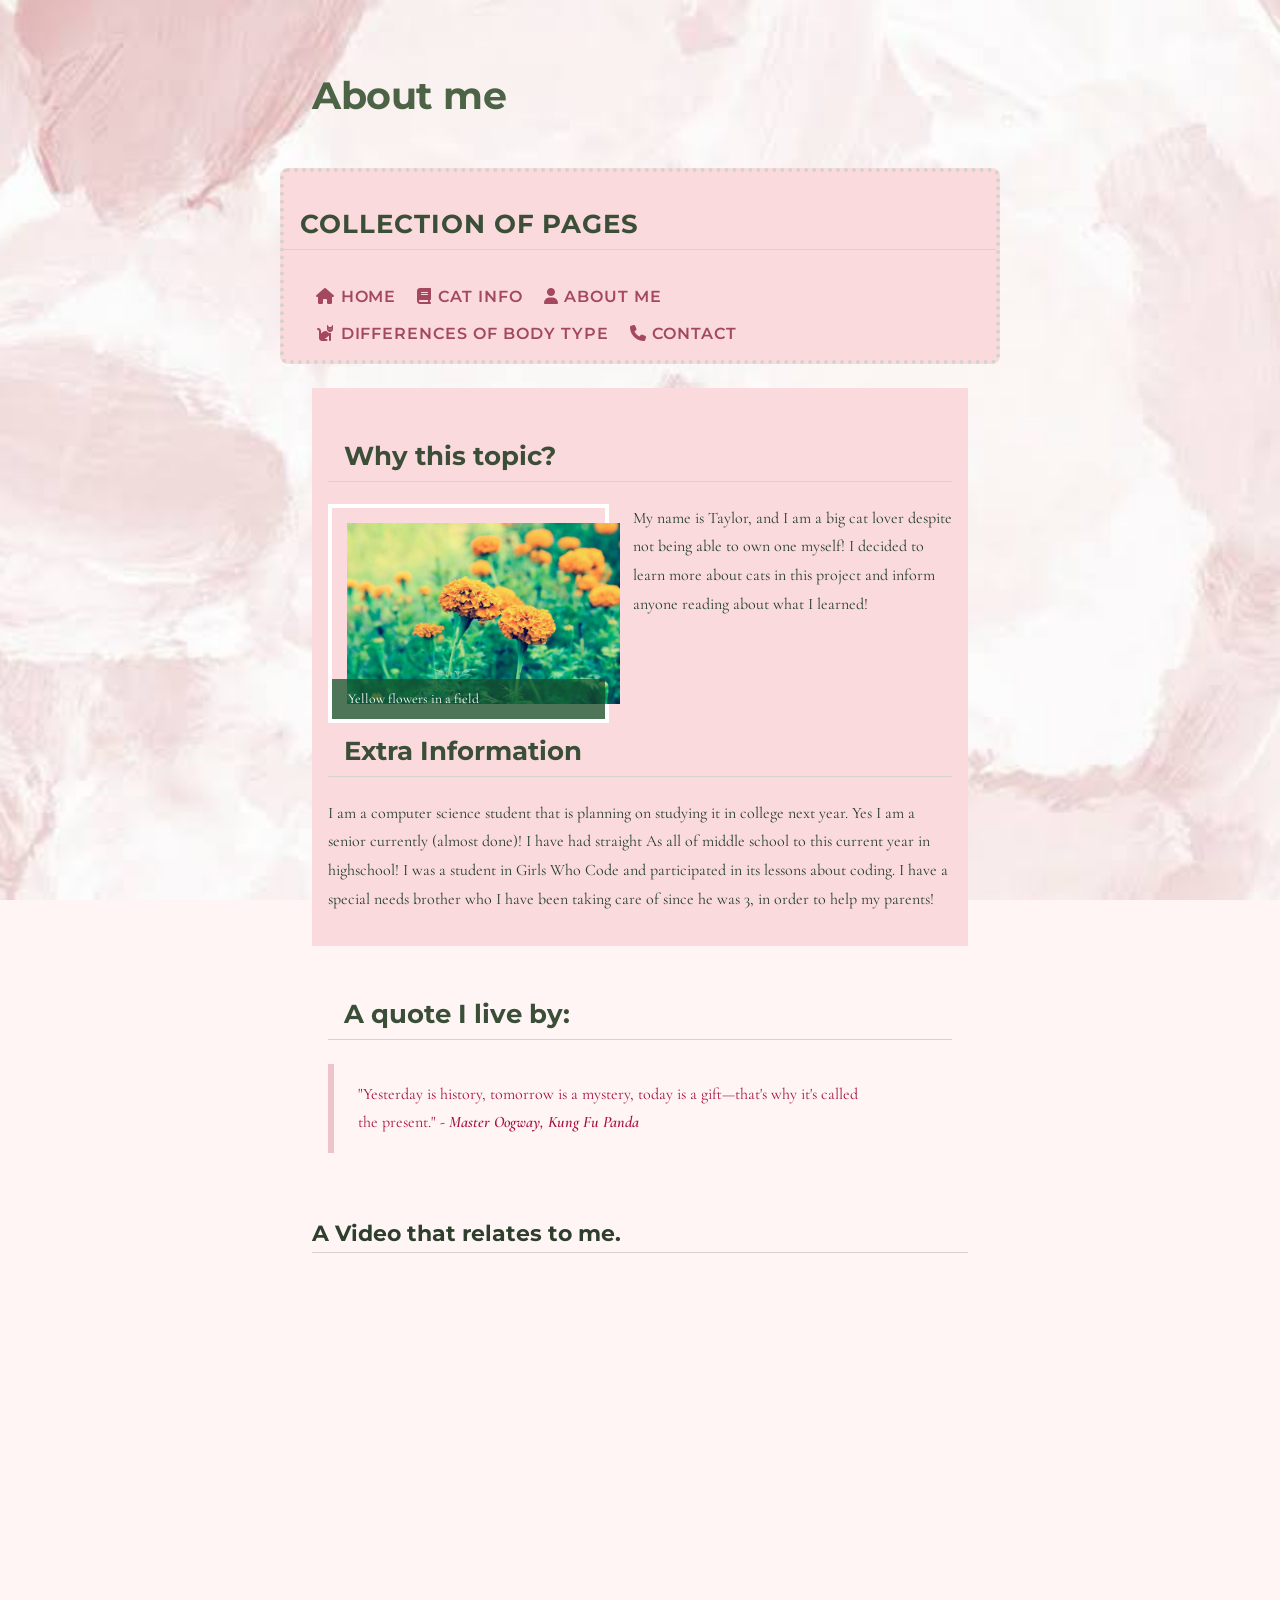
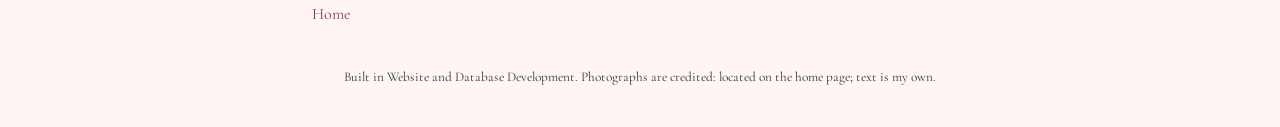
==== commit 62e0dc58: "Site_U2L9_WeeksF" ====
--- a/about.html
+++ b/about.html
@@ -3,9 +3,10 @@
 
 <head>
     <meta charset="UTF-8">
-    <meta name="viewport" content="width=device-width, inital-scale=1.0">
+    <meta name="viewport" content="width=device-width, initial-scale=1.0">
     <meta name="description" content="Information about me, the creator.">
     <title>About me</title>
+    <link rel="icon" href="images/favicon.png">
     <link rel="stylesheet" href="https://cdnjs.cloudflare.com/ajax/libs/font-awesome/6.5.2/css/all.min.css">
     <link rel="stylesheet" href="style.css">
 
@@ -16,7 +17,7 @@
 
 
     <header>
-        <a class="skip-link" href="#why">Skip to main content</a>
+        <a class="skip-link" href="#who">Skip to main content</a>
 
 
         <h1>About me</h1>
@@ -50,29 +51,29 @@
                 <img src="images/a-bunch-of-yellow-flowers-in-a-field.jpg" alt="A bunch of yellow flowers in a field.">
                 <figcaption>Yellow flowers in a field</figcaption>
             </figure>
-            <p>My name is Taylor, and I am a big cat lover despite me not being able to own one myself! I decided to
+            <p>My name is Taylor, and I am a big cat lover despite not being able to own one myself! I decided to
                 learn
                 more
                 about cats in this project and inform anyone reading about what I learned!
             </p>
 
-            <h3>Extra Information</h3>
+            <h2>Extra Information</h2>
             <p>I am a computer science student that is planning on studying it in college next year. Yes I am a senior
                 currently
                 (almost done)! I have had straight As all of middle school to this current year in highschool! I was
-                student
+                a student
                 in
-                Girls Who Code and participated in its lessons about coding. I have a special needs brother that I have
+                Girls Who Code and participated in its lessons about coding. I have a special needs brother who I have
                 been
-                taking care of since he was born, in order to help my parents!</p>
+                taking care of since he was 3, in order to help my parents!</p>
         </section>
 
         <section id="quote">
 
-            <h3>A quote I live by:</h3>
+            <h2>A quote I live by:</h2>
             <blockquote>
                 "Yesterday is history, tomorrow is a mystery, today is a gift—that's why it's called the present."
-                <cite>- Master Oogway</cite>
+                <cite>- Master Oogway, Kung Fu Panda</cite>
             </blockquote>
 
         </section>
--- a/style.css
+++ b/style.css
@@ -1,12 +1,11 @@
 /* ============================================================
-   U2 L1 — the first stylesheet.
+   Cat site stylesheet.
    ONE file. Every page links to it. Change a rule here and all
-   four pages change at once — that is the whole argument for an
+   five pages change at once — that is the whole argument for an
    EXTERNAL stylesheet over writing style="" on every element.
    ============================================================ */
 
-/* --- element selector: every <body> on the site --- */
-
+/* @import must come before every other rule */
 @import url('https://fonts.googleapis.com/css2?family=Cormorant+Garamond:ital,wght@0,300..700;1,300..700&family=Montserrat:ital,wght@0,100..900;1,100..900&display=swap');
 
 * {
@@ -16,7 +15,7 @@
 /* Palette */
 :root {
     --dark: #F0C2C9;
-    /* intros + extra info like tables*/
+    /* intros + extra info like tables */
     --light: #FADADD;
     /* main sections, nav links, credits */
     --background: #FFF5F5;
@@ -25,16 +24,20 @@
 
     --text: #253D31;
 
-    --bigTop: #8A9A86;
-    /* main topic headings*/
-
-    --medTop: #4D6346;
-    /* Sub topics headings */
-
-    --litTop: #3B4E38;
+    --bigTop: #4D6346;
+    /* main topic headings (darkened for contrast) */
+
+    --medTop: #3B4E38;
+    /* sub topic headings */
+
+    --litTop: #2F3F2D;
     /* topics inside of sub topics or unrelated information */
 
-    --link: #1E352F;
+    --link: #8F3A50;
+    /* unvisited links (darkened for contrast) */
+
+    --visited: #5B3F73;
+    /* visited links: different from unvisited so people can tell */
 
     --def: #A3485E;
     /* used for definition titles */
@@ -42,76 +45,27 @@
     --warning: #b3261e;
     /* used only for warnings */
 
-    --navLink: #8A9A86;
-    /* used for text in the navlink section*/
-
-    --topList: #964B61;
+    --navLink: #4D6346;
+    /* used for text in the navlink section */
+
+    --topList: #8F3A50;
     /* used for list titles */
 
-    --quotes: #C21E56;
+    --quotes: #A8123F;
     /* used for quotes */
 
-    --content: #D0527A;
+    --content: #A8123F;
     /* used in content lists */
 }
+
+/* --- element selectors --- */
 
 body {
     font-family: "Cormorant Garamond", Garamond, "Times New Roman", serif;
     line-height: 1.8;
     color: var(--text);
     background-color: var(--background);
-    margin: 0 auto;
-    max-width: 45rem;
-    padding: 1.5rem;
-
-}
-
-h1 {
-    font-size: 2.4rem;
-    color: var(--bigTop);
-    font-family: "Montserrat", "Parisienne", "Great Vibes", cursive;
-    line-height: 1.15;
-    letter-spacing: -0.5;
-}
-
-h2 {
-    font-size: 1.6rem;
-    color: var(--medTop);
-    font-family: "Montserrat", "Parisienne", "Great Vibes", cursive;
-
-    line-height: 1.6;
-    border-bottom: 1px solid var(--line);
-    /* under every heading*/
-    margin-top: 2rem;
-    padding-left: 1rem;
-    padding-bottom: .25rem;
-
-}
-
-h3 {
-    font-size: 1.4rem;
-    color: var(--litTop);
-    border-bottom: 1px solid var(--line);
-    line-height: 1.6;
-    font-family: "Montserrat", "Parisienne", "Great Vibes", cursive;
-
-
-}
-
-a {
-    color: var(--link);
-}
-
-dt {
-    color: var(--def);
-    font-weight: bold;
-}
-
-
-
-body {
-    background-color: var(--background);
-    background-image: url(images/pink\ white.jpg);
+    background-image: url("images/pink white.jpg");
     background-repeat: no-repeat;
     background-position: center top;
     background-size: cover;
@@ -120,7 +74,45 @@
     /* centering! */
     padding: 1.5rem;
     max-width: 48rem;
-
+}
+
+h1 {
+    font-size: 2.4rem;
+    color: var(--bigTop);
+    font-family: "Montserrat", "Parisienne", "Great Vibes", cursive;
+    line-height: 1.15;
+    letter-spacing: -0.5px;
+}
+
+h2 {
+    font-size: 1.6rem;
+    color: var(--medTop);
+    font-family: "Montserrat", "Parisienne", "Great Vibes", cursive;
+    line-height: 1.6;
+    border-bottom: 1px solid var(--line);
+    /* under every heading */
+    margin-top: 2rem;
+    padding-left: 1rem;
+    padding-bottom: .25rem;
+    clear: both;
+}
+
+h3 {
+    font-size: 1.4rem;
+    color: var(--litTop);
+    border-bottom: 1px solid var(--line);
+    line-height: 1.6;
+    font-family: "Montserrat", "Parisienne", "Great Vibes", cursive;
+}
+
+dt {
+    color: var(--def);
+    font-weight: 700;
+}
+
+dd {
+    margin-left: 0;
+    margin-bottom: .75rem;
 }
 
 footer {
@@ -133,7 +125,6 @@
 }
 
 header {
-
     padding: 1.5rem 2rem;
 }
 
@@ -142,16 +133,12 @@
     /* one side only */
     margin: 1.5rem 0;
     padding: 1rem 1.5rem;
+    /* the quote never gets wider than a comfortable reading measure */
+    max-width: 36rem;
 }
 
 cite {
     font-weight: 600;
-
-}
-
-caption {
-    text-align: left;
-    font-weight: bold;
 }
 
 img {
@@ -163,6 +150,31 @@
 
 iframe {
     max-width: 100%;
+    border: 0;
+    /* replaces the deprecated frameborder="0" attribute */
+}
+
+/* --- LINKS: order matters (LoVe HAte: link, visited, hover, active) --- */
+
+a {
+    color: var(--link);
+}
+
+a:link {
+    color: var(--link);
+    text-decoration: none;
+}
+
+a:visited {
+    color: var(--visited);
+}
+
+a:hover {
+    text-decoration: underline;
+}
+
+a:active {
+    color: var(--warning);
 }
 
 /* --- OUTLINE is where Tab is. It draws outside the box and takes no
@@ -176,27 +188,10 @@
     outline-offset: 2px;
 }
 
-a:link {
-    color: var(--content);
-    text-decoration: none;
-}
-
-a:visited {
-    color: var(--content);
-}
-
-a:hover {
-    text-decoration: underline;
-}
-
-a:active {
-    color: var(--warning);
-}
-
-/* --- the header's links are white on green; their hover needs its own rule --- */
+/* --- the header's links: their hover needs its own rule --- */
 header a:hover {
     background-color: var(--light);
-    color: var(--dark);
+    color: var(--text);
 }
 
 /* --- LISTS: the property goes on the list, not the items --- */
@@ -216,19 +211,11 @@
 #credits ul {
     list-style-type: none;
     padding-left: 0;
-}
-
-/* no marker, no indent */
-dt {
-    font-weight: 700;
-}
-
-dd {
-    margin-left: 0;
-    margin-bottom: .75rem;
-}
-
-/* makes the table readable */
+    /* no marker, no indent */
+}
+
+/* --- TABLES: make them readable --- */
+
 table {
     border-collapse: collapse;
     width: 100%;
@@ -236,11 +223,9 @@
 
 th,
 td {
-
     border: 1px solid var(--line);
     padding: .5rem .75rem;
     text-align: left;
-
 }
 
 th {
@@ -257,18 +242,22 @@
 
 caption {
     caption-side: top;
+    text-align: left;
+    font-weight: bold;
     padding: .5rem 0;
 }
 
-
-
-/* --- CLASS selector. The dot means "any element with class=intro".
-       We put class="intro" on that div back in L8, for exactly this. --- */
-
-/* --- the skip link, now that Tab means something. It sits off-screen
-       until a keyboard user tabs to it, then appears at the top of the
-       page. Nothing else on the site is positioned. --- */
-
+/* --- OVERFLOW: a table that is wider than the window scrolls inside this
+       box instead of pushing the whole page wider. --- */
+
+.table-wrap {
+    overflow-x: auto;
+}
+
+/* --- CLASS and ID selectors --- */
+
+/* The skip link sits off-screen until a keyboard user tabs to it,
+   then appears at the top of the page. */
 .skip-link {
     position: absolute;
     top: 1rem;
@@ -282,33 +271,88 @@
     left: 1rem;
 }
 
-
 .intro {
     background-color: var(--dark);
     padding: 1rem;
     border: 1px solid var(--line);
     /* width style color */
-
-
+    display: flow-root;
+    /* contains the floated figure so the box wraps around it */
+
+    .hero {
+        float: right;
+        /* moves the figure right so text wraps around it */
+        width: 50%;
+        margin: 0 0 .5rem 1.5rem;
+        /* keeps the words off the frame */
+    }
 }
 
 .contents {
     padding: 40px 20px;
     max-width: 22rem;
-    border: 2cap dotted var(--line);
-    border-bottom: 1rem;
-    border-top: 1rem;
+    border: 2px dotted var(--line);
     margin: 0 auto;
-
-}
-
-/* --- another class, already on the page since L8 --- */
+}
+
 .warning {
     color: var(--warning);
     font-weight: bold;
 }
 
+.listTitle {
+    color: var(--topList);
+}
+
+#who {
+    background-color: var(--light);
+    padding: 1rem;
+    display: flow-root;
+
+    .hero {
+        float: left;
+        width: 45%;
+        margin: 0 1.5rem .5rem 0;
+    }
+}
+
+#mainInfo,
+#tableInfo {
+    background-color: var(--dark);
+    padding: 1rem 2rem;
+    margin: 30px;
+}
+
+#credits {
+    background-color: var(--light);
+}
+
+#quote {
+    padding: 1rem;
+    color: var(--quotes);
+}
+
+#random {
+    display: none;
+    /* hidden until the button has JavaScript behind it */
+}
+
+/* ============================================================
+   NAV BAR
+   position: sticky only sticks inside its PARENT. The nav's parent
+   used to be .navLinks, which was barely taller than the nav, so
+   it had nowhere to stick. The sticky rule now lives on .navLinks
+   itself, whose parent is <body> (the whole page).
+
+   Nesting: a rule that belongs to one part of the page is written
+   INSIDE that part's rule. & means "the thing I am inside".
+   ============================================================ */
+
 .navLinks {
+    position: sticky;
+    top: 0;
+    z-index: 10;
+    /* sits above the figure captions as they scroll past */
     background-color: var(--light);
     color: var(--navLink);
     border: 4px dotted var(--line);
@@ -318,78 +362,10 @@
     text-transform: uppercase;
     letter-spacing: .06em;
     font-weight: 600;
-    text-decoration: none;
     font-family: "Montserrat", "Parisienne", "Great Vibes", cursive;
-
-
-
-
-}
-
-.listTitle {
-    color: var(--topList);
-}
-
-#who {
-
-    background-color: var(--light);
-    padding: 1rem;
-
-}
-
-#tableInfo {
-    background-color: var(--dark);
-    padding: 1rem 2rem;
-    margin: 30px;
-
-}
-
-#credits {
-    background-color: var(--light);
-}
-
-#quote {
-    padding: 1rem;
-    color: var(--quotes);
-}
-
-#random {
-    display: none;
-    /* leaves nothing */
-}
-
-/* --- max-width, one more time: the quote never gets wider than a
-       comfortable reading measure, whatever the page does. --- */
-blockquote {
-    max-width: 36rem;
-}
-
-/* ============================================================
-   Position, z-index, overflow — and NESTING.
-
-   From today, a rule that belongs to one part of the page is written
-   INSIDE that part's rule:
-
-       nav { a { } }          is the same as     nav a { }
-       a { &:hover { } }      is the same as     a:hover { }
-
-   & means "the thing I am inside". Every browser has understood this
-   since 2024. The nav rules from L3, L5, L6 and L7 are gathered here
-   and the originals are gone: reload, and nothing changed. Then the
-   nav moved out of the header in the HTML and got a bar of its own.
-   ============================================================ */
-
-/* --- POSITION: sticky is in the flow until you scroll past it, then it
-       pins to the edge you name. top: 0 is the edge. z-index decides what
-       sits on top when two positioned things overlap: the caption below is
-       positioned too, and later in the file, so without this it would draw
-       over the nav as it scrolled past. --- */
-
+}
 
 nav {
-    position: sticky;
-    top: 0;
-    z-index: 10;
     padding: .5rem 2rem;
 
     ul {
@@ -402,7 +378,6 @@
         display: inline-block;
         padding: .25rem 0;
         margin-right: 1rem;
-
     }
 
     a {
@@ -413,13 +388,13 @@
 
         &:link,
         &:visited {
-            color: #A3485E;
-
+            color: var(--def);
         }
 
         &:hover {
-            background-color: var(--light);
-            color: var(--dark);
+            background-color: var(--def);
+            color: #ffffff;
+            /* readable: white on dark rose */
         }
     }
 
@@ -428,11 +403,12 @@
     }
 }
 
-/* --- RELATIVE + ABSOLUTE: the caption sits ON the photo.
-       position: relative on the figure changes nothing you can see. It
-       makes the figure the box the caption measures from; take it away
-       and the caption measures from the page instead. The white frame
-       moves from the img to the figure, so the caption sits inside it. --- */
+/* ============================================================
+   FIGURE + CAPTION
+   position: relative on the figure makes it the box the caption
+   measures from. The white frame sits on the figure, so the caption
+   is inside it.
+   ============================================================ */
 
 .hero {
     position: relative;
@@ -459,75 +435,12 @@
     }
 }
 
-/* styles the caption so it appears over the bottom of the image, That is why the caption can appear as an overlay rather than as ordinary text underneath the image. */
-
-
 /* ============================================================
-   Float, inline-block, align.
-   Two layout tools older than Flexbox and still in every site you
-   use. Float is for text flowing round a photo, and that is all it
-   is for now. inline-block is a row of boxes, with a flaw that is
-   the reason Flexbox exists (U3 L7).
+   INLINE-BLOCK: three boxes in a row. Each takes a width, so they sit
+   side by side. Three 32% boxes is 96%, and the space character
+   between the <li>s counts as a word, so it can push the third box
+   onto a new line. 31% leaves room for those gaps.
    ============================================================ */
-
-/* --- FLOAT: the figure moves to one side and the paragraph flows round
-       it. A float only moves what comes AFTER it in the HTML, which is why
-       the figure sits above the paragraph. The margin keeps the words off
-       the frame; the width is what makes it a float and not a full-width
-       photo with nothing beside it.
-
-       display: flow-root on the box is the CONTAIN line. A float is taken
-       out of the flow, so without it the box ends at the paragraph and the
-       photo hangs out of the bottom. overflow: auto did the same job for
-       fifteen years, by accident; flow-root is the one made for it. --- */
-
-
-.intro {
-    display: flow-root;
-    /* contain the float: see next slide, Helps the parent contain its floated image. */
-
-    .hero {
-        float: right;
-        /* Moves the figure to the right so text can wrap around it*/
-
-        width: 50%;
-        /* Makes the figure half the width of its containing element. */
-
-        margin: 0 0 .5rem 1.5rem;
-        /* keep the words off the frame, Makes the figure half the width of its containing element.
-    margin	Adds space between the image and surrounding text.*/
-    }
-}
-
-#who {
-    display: flow-root;
-
-    .hero {
-        float: left;
-        width: 45%;
-        margin: 0 1.5rem .5rem 0;
-    }
-}
-
-
-h2 {
-    clear: both;
-}
-
-/* --- OVERFLOW: a table that is wider than the window scrolls inside this
-       box instead of pushing the whole page wider. visible is the default
-       (it spills), hidden clips it, scroll always shows bars, auto shows
-       them only when needed. --- */
-
-.table-wrap {
-    overflow-x: auto;
-}
-
-/* --- INLINE-BLOCK: three boxes in a row. Each is a word that takes a
-       width, so they sit side by side; vertical-align: top lines up their
-       tops instead of their baselines. 32% three times is 96%: the rest is
-       the SPACE CHARACTER between the </li> and the next <li>, which
-       inline-block treats as a word. That is its famous flaw. --- */
 
 .cat-groups {
     list-style-type: none;
@@ -536,16 +449,17 @@
     .group {
         display: inline-block;
         vertical-align: top;
-        width: 32%;
+        /* line up the tops, not the baselines */
+        width: 31%;
         padding: .75rem 1rem;
         background-color: var(--light);
         border: 1px solid var(--line);
 
-        /* ALIGN: the card's title centred, as a block of its own */
         strong {
             display: block;
             text-align: center;
-            font-family: "Source Sans 3", "Segoe UI", Arial, sans-serif;
+            /* "Source Sans 3" was never loaded, so use a font that is */
+            font-family: "Montserrat", "Segoe UI", Arial, sans-serif;
         }
 
         ul {
